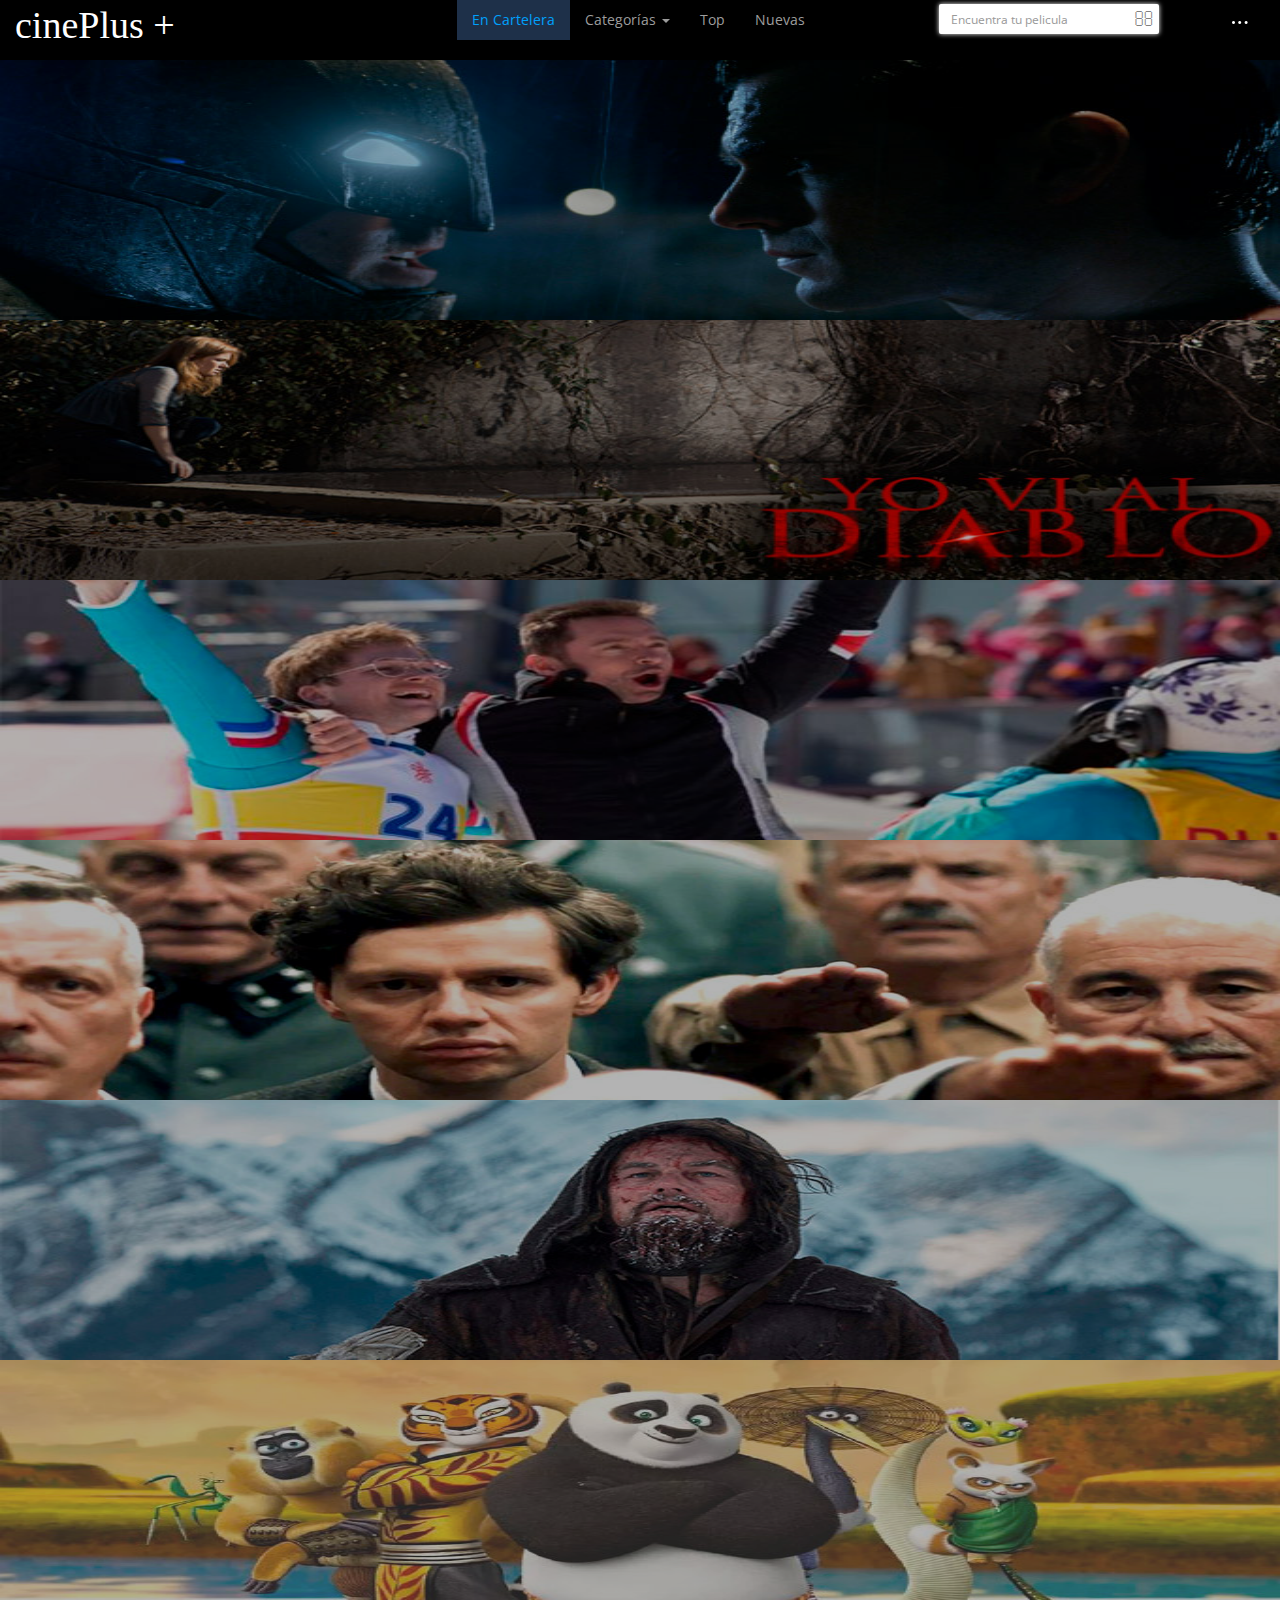
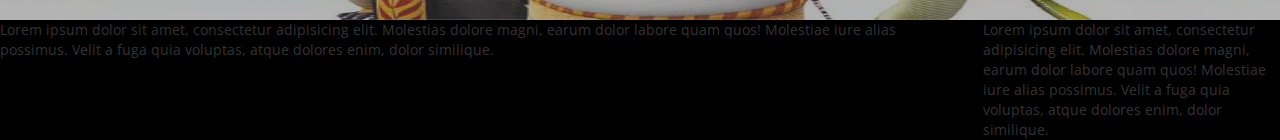
==== index.html @ da15a0f9 "Add Header and Slider" ====
<!DOCTYPE html>
<html lang="es">
<head>
  <meta charset="UTF-8">
  <meta name="viewport" content="width=device-width, initial-scale=1, user-scalable=0">
  <title>cinePlus +</title>
  <link rel="stylesheet" href="css/bootstrap.min.css">
  <link href='https://fonts.googleapis.com/css?family=Open+Sans:400,600,400italic,700,300' rel='stylesheet' type='text/css'>
  <link rel="stylesheet" href="css/font-awesome.min.css">
  <link rel="stylesheet" type="text/css" href="css/slick.css"/>
  <link rel="stylesheet" href="css/cineplus.css">


</head>
<body>
  <header>
    <nav class="navbar navbar-inverse">
      <div class="container-fluid">
        <div class="row">
          <div class="col-sm-4">
            <div class="navbar-header">
              <button type="button" class="navbar-toggle collapsed" data-toggle="collapse" data-target="#bs-example-navbar-collapse-1" aria-expanded="false">
                <span class="sr-only">Toggle navigation</span>
                <span class="icon-bar"></span>
                <span class="icon-bar"></span>
                <span class="icon-bar"></span>
              </button>
              <a class="navbar-brand brand" href="#">cinePlus +</a>
            </div>
          </div>
          <div class="col-sm-8">
            <div class="collapse navbar-collapse" id="bs-example-navbar-collapse-1">
              <ul class="nav navbar-nav">
                <li class="active"><a href="#">En Cartelera <span class="sr-only">(current)</span></a></li>
                <li class="dropdown">
                  <a href="#" class="dropdown-toggle" data-toggle="dropdown" role="button" aria-haspopup="true" aria-expanded="false">Categorías <span class="caret"></span></a>
                  <ul class="dropdown-menu">
                    <li><a href="#">Action</a></li>
                    <li><a href="#">Another action</a></li>
                    <li><a href="#">Something else here</a></li>
                    <li role="separator" class="divider"></li>
                    <li><a href="#">Separated link</a></li>
                    <li role="separator" class="divider"></li>
                    <li><a href="#">One more separated link</a></li>
                  </ul>
                </li>
                <li><a href="#">Top</a></li>
                <li><a href="#">Nuevas</a></li>
              </ul>
              <ul class="nav navbar-nav navbar-right">
                <li>
                  <form class="navbar-form navbar-left" role="search">
                    <div class="form-group">
                      <input type="text" class="form-control" placeholder="Encuentra tu pelicula">
                      <button type="submit" class="btn btn-default fa fa-search"></button>
                    </div>
                  </form>
                </li>
                <li class="dropdown">
                  <a href="#" class="dropdown-toggle" data-toggle="dropdown" role="button" aria-haspopup="true" aria-expanded="false"><i class="fa fa-bell-o white"></i></span></a>
                  <ul class="dropdown-menu">
                    <li><a href="#"><i class="fa fa-info-circle"></i> Notificación 1</a></li>
                    <li role="separator" class="divider"></li>
                    <li><a href="#"><i class="fa fa-info-circle"></i> Notificación 2</a></li>
                    <li role="separator" class="divider"></li>
                    <li><a href="#"><i class="fa fa-info-circle"></i> Notificación 3</a></li>
                    <li role="separator" class="divider"></li>
                    <li><a href="#"><i class="fa fa-info-circle"></i> Notificación 4</a></li>
                    <li role="separator" class="divider"></li>
                    <li><a href="#"><i class="fa fa-info-circle"></i> Notificación 5</a></li>
                  </ul>
                </li>
                <li class="dropdown">
                  <a href="#" class="dropdown-toggle" data-toggle="dropdown" role="button" aria-haspopup="true" aria-expanded="false"><i class="more"></i></span></a>
                  <ul class="dropdown-menu">
                    <li><a href="#">Acceder</a></li>
                    <li><a href="#">Crear cuenta</a></li>
                    <li role="separator" class="divider"></li>
                    <li><a href="#">Sobre nosotros</a></li>
                  </ul>
                </li>
              </ul>
            </div><!-- /.navbar-collapse -->
          </div>
        </div><!-- /.row -->
      </div><!-- /.container-fluid -->
    </nav>
  </header>
  <section class="slider">
    <div id="slider-main" class="slider-main">
      <div class="slider-item">
        <img src="images/content/slider/batman-vs-superman.jpg" alt="Batman vs Superman">
        <h2 class="slider-movie-title">Batman vs Superman el origen de la justicia</h2>
        <h3 class="slider-movie-subtitle">acción, ficción, superheroes</h3>
      </div>
      <div class="slider-item">
        <img src="images/content/slider/yo-vi-al-diablo.jpg" alt="Yo vi al diablo">
        <h2 class="slider-movie-title">Visions</h2>
        <h3 class="slider-movie-subtitle">Horror</h3>
      </div>
      <div class="slider-item">
        <img src="images/content/slider/volando-alto.jpg" alt="Volando alto">
        <h2 class="slider-movie-title">Volando alto</h2>
        <h3 class="slider-movie-subtitle">comedia-romántica</h3>
      </div>
      <div class="slider-item">
        <img src="images/content/slider/13-minutos.jpg" alt="13 minutos">
        <h2 class="slider-movie-title">13 Minutos</h2>
        <h3 class="slider-movie-subtitle">Drama</h3>
      </div>
      <div class="slider-item">
        <img src="images/content/slider/el-renacido.jpg" alt="El renacido">
        <h2 class="slider-movie-title">El Renacido</h2>
        <h3 class="slider-movie-subtitle">Historical drama</h3>
      </div>
      <div class="slider-item">
        <img src="images/content/slider/kung-fu-panda.jpg" alt="Kung Fu Panda">
        <h2 class="slider-movie-title">Kung Fu Panda</h2>
        <h3 class="slider-movie-subtitle">animación, aventura, comedia, infantil</h3>
      </div>
    </div>
  </section>
  <section class="main">
    <div class="row">
      <div class="col-sm-9">Lorem ipsum dolor sit amet, consectetur adipisicing elit. Molestias dolore magni, earum dolor labore quam quos! Molestiae iure alias possimus. Velit a fuga quia voluptas, atque dolores enim, dolor similique.</div>
      <div class="col-sm-3">Lorem ipsum dolor sit amet, consectetur adipisicing elit. Molestias dolore magni, earum dolor labore quam quos! Molestiae iure alias possimus. Velit a fuga quia voluptas, atque dolores enim, dolor similique.</div>
    </div>
  </section>
  <script src="js/jquery-1.12.2.min.js"></script>
  <script src="js/slick.min.js"></script>
  <script src="js/cineplus.js"></script>
  <script src="https://maxcdn.bootstrapcdn.com/bootstrap/3.3.6/js/bootstrap.min.js"></script>
</body>
</html>
---- css/cineplus.css ----
*{box-sizing: border-box; outline: none;}

/* *FONTS */
  /* guld_script */
  @font-face{
    font-family: 'guld_script';
    src: url('../fonts/guldscript/guldscript-webfont.eot');
    src: url('../fonts/guldscript/guldscript-webfont.eot?#iefix') format('embedded-opentype'),
         url('../fonts/guldscript/guldscript-webfont.woff2') format('woff2'),
         url('../fonts/guldscript/guldscript-webfont.woff') format('woff'),
         url('../fonts/guldscript/guldscript-webfont.ttf') format('truetype'),
         url('../fonts/guldscript/guldscript-webfont.svg#guld_script_personal_use_onRg') format('svg');
    font-weight: normal;
    font-style: normal;
  }
  /*  open_sans - 400, 600, 400italic, 700, 300
      font-family: 'Open Sans', sans-serif;
  */

body{
  font-family: 'Open Sans', sans-serif;
  font-weight: 400;
  background: #000000 url('../images/design/bg/background.png') no-repeat center top;
}

header{background: rgba(0, 0, 0, 0.25)}

/* *Edit bootstrap */
.navbar{border-radius: 0; border: 0;}
.navbar-inverse{background: transparent;}
.navbar .navbar-nav .active a{
  background-color: #1E3049;
  color: #00A0FC;
}

.navbar .navbar-brand.brand{
  color: white;
  font-family: 'guld_script';
  font-size: 38px;
  font-weight: normal;
}

.navbar-form .form-control{
  border-radius: 0;
  border: none;
  box-shadow: 0 0 5px 0 #fff;
  color: rgba(0,0,0,0.5);
}

.navbar-form .form-group{
  position: relative;
}

.navbar-form button[type="submit"]{
  background: transparent;
  border-radius: 0;
  border: none;
  color: rgba(0,0,0,0.5);
  font-size: 20px;
  padding: 5px;
  position: absolute;
  right: 0;
  top: 0;
}

.navbar .navbar-nav .navbar-form{
  padding-top: 4px;
}
.navbar .navbar-nav .navbar-form .form-control{
  border-radius: 2px;
}

@media screen and (min-width: 720px) {
  .navbar .navbar-nav .navbar-form .form-control{
    width: 220px;
  }
}

.slider-main img{max-height: 260px; width: 100%;}

.slider-main .slick-prev, .slick-next{
  background: url(../images/design/icons/arrows.png) no-repeat 0 0;
  border: none;
  color: transparent;
  display: block;
  height: 23px;
  position: absolute;
  right: 0;
  width: 25px;
  z-index: 100;
}
.slick-slide{margin-right: 5px;}

.slick-track{margin-bottom: 10px;}

.slider-main .slick-prev{top: 25%;}

.slider-main .slick-next{background-position: 0 -28px; top: calc(25% + 30px);}

.slider-main .slick-dots{
  padding: 0;
  text-align: center;
  margin: 0 auto;
}

.slider-main .slick-dots li{display: inline-block;}

.slider-main .slick-dots li button{
  background: url(../images/design/icons/slider-dots.png) no-repeat 0 0;
  border: none;
  color: transparent;
  overflow: hidden;
  height: 15px;
  width: 14px;
}

.slider-main .slick-dots li.slick-active button{
  background-position: -14px 0;
}

.slider-item{
  color: #fff;
  font-size: 24px;
  font-weight: normal;
  position: relative;
}

.slider-item h2,h3{
  bottom: 0;
  font-size: 24px;
  left: 5%;
  position: absolute;
  width: 90%;
}
.slider-item h2{bottom: 30px;}
.slider-item h3{font-family: 'guld_script'; font-weight: normal;}

.slider-item:not(.slick-center){
  opacity: 0.70;
  color: transparent;
}

.slider-item.slick-active{opacity: 1;}

.more{
  background: url(../images/design/icons/more-dots.png) no-repeat center center;
  display: inline-block;
  height: 5px;
  width: 20px;
}

.white{color: #fff;}
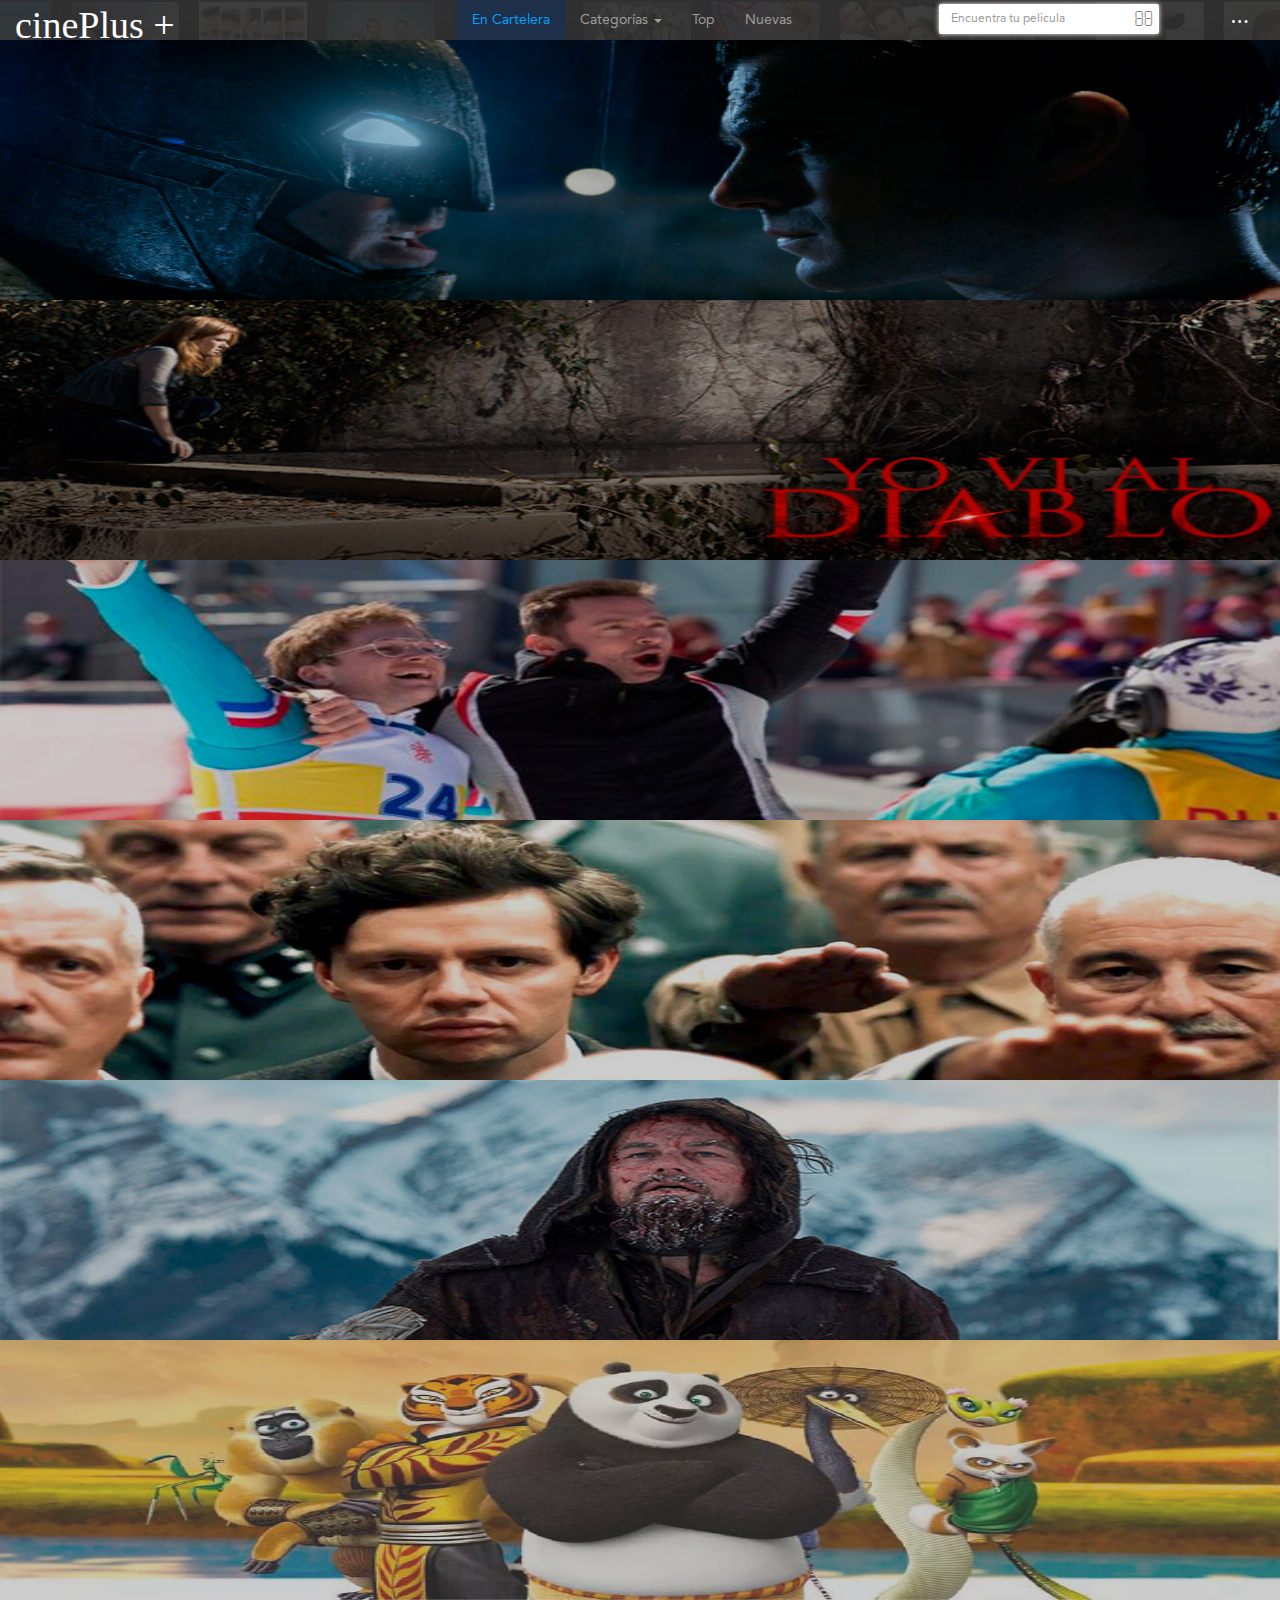
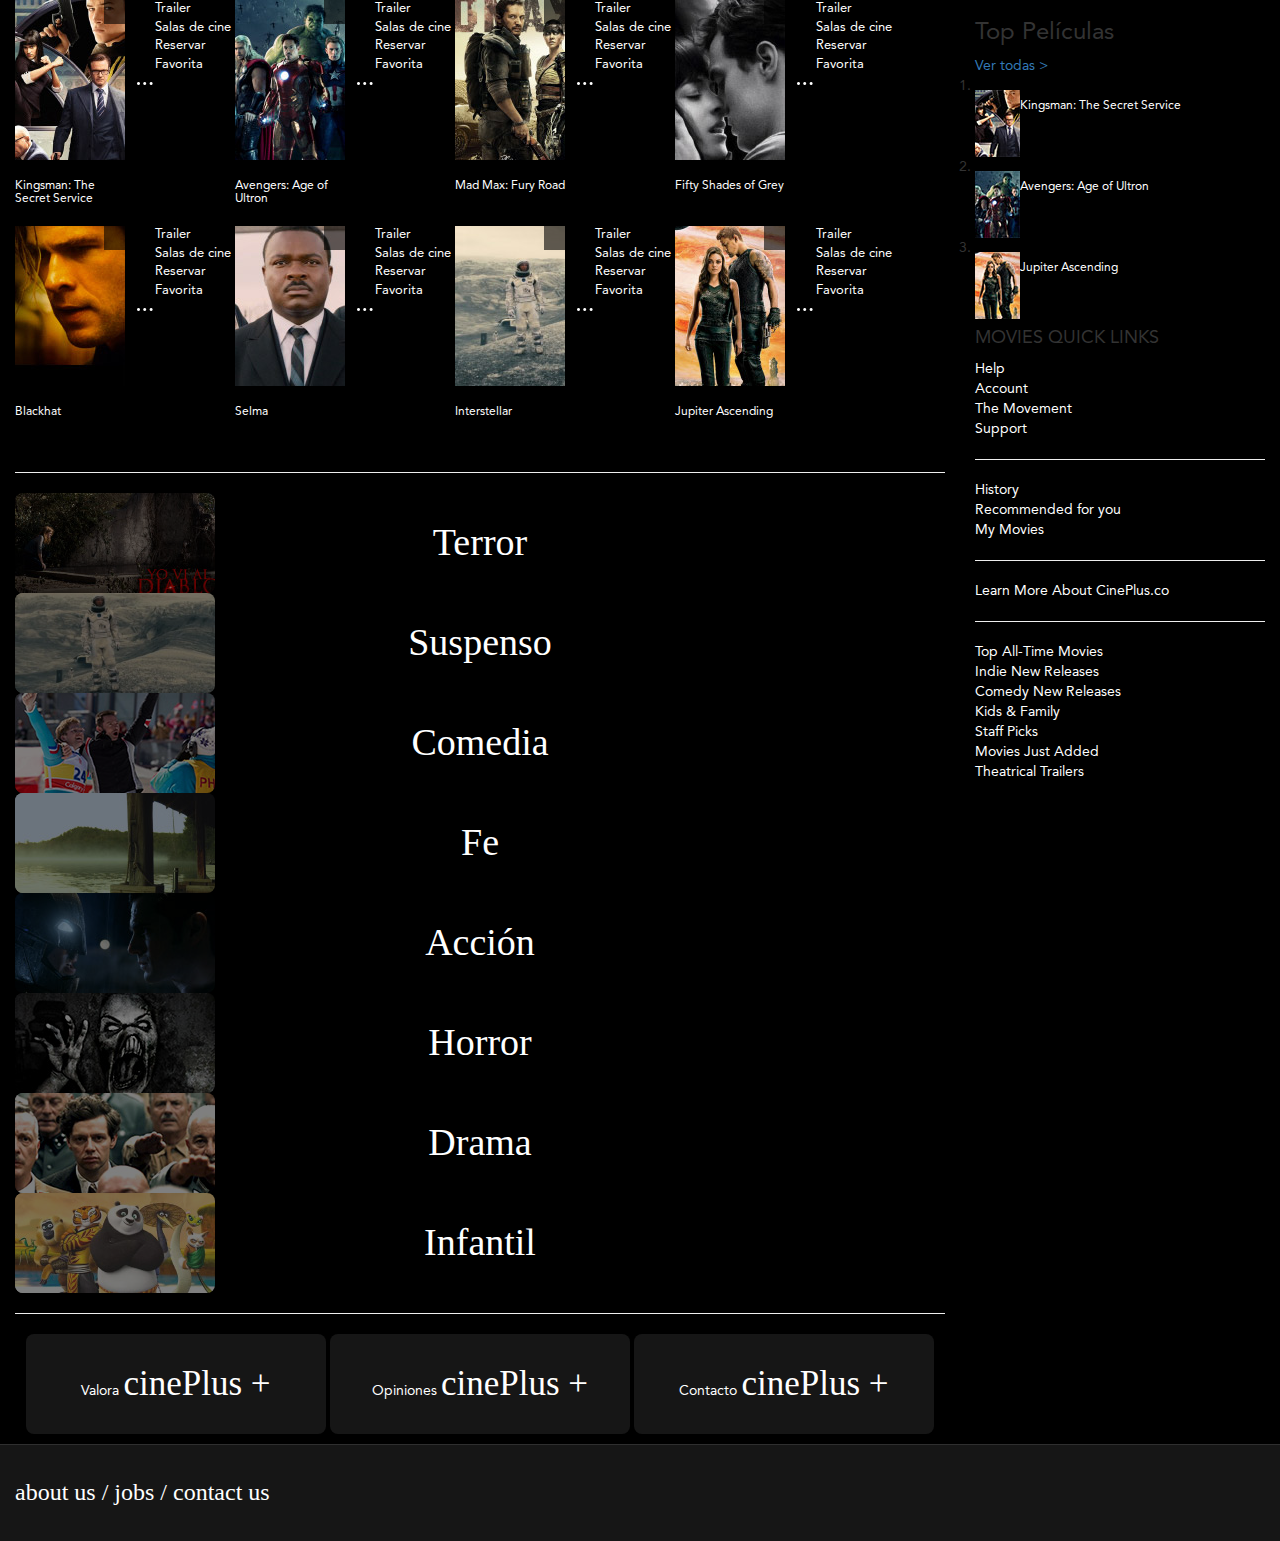
==== commit 188f7a15: "Update Slider, Add section movies, categories, footer, sidebar" ====
--- a/index.html
+++ b/index.html
@@ -5,7 +5,6 @@
   <meta name="viewport" content="width=device-width, initial-scale=1, user-scalable=0">
   <title>cinePlus +</title>
   <link rel="stylesheet" href="css/bootstrap.min.css">
-  <link href='https://fonts.googleapis.com/css?family=Open+Sans:400,600,400italic,700,300' rel='stylesheet' type='text/css'>
   <link rel="stylesheet" href="css/font-awesome.min.css">
   <link rel="stylesheet" type="text/css" href="css/slick.css"/>
   <link rel="stylesheet" href="css/cineplus.css">
@@ -73,8 +72,8 @@
                 <li class="dropdown">
                   <a href="#" class="dropdown-toggle" data-toggle="dropdown" role="button" aria-haspopup="true" aria-expanded="false"><i class="more"></i></span></a>
                   <ul class="dropdown-menu">
-                    <li><a href="#">Acceder</a></li>
-                    <li><a href="#">Crear cuenta</a></li>
+                    <li><a data-toggle="modal" data-target="#myModal" href="#">Acceder</a></li>
+                    <li><a href="create-account.html">Crear cuenta</a></li>
                     <li role="separator" class="divider"></li>
                     <li><a href="#">Sobre nosotros</a></li>
                   </ul>
@@ -91,44 +90,489 @@
       <div class="slider-item">
         <img src="images/content/slider/batman-vs-superman.jpg" alt="Batman vs Superman">
         <h2 class="slider-movie-title">Batman vs Superman el origen de la justicia</h2>
-        <h3 class="slider-movie-subtitle">acción, ficción, superheroes</h3>
+        <h4 class="slider-movie-subtitle">acción, ficción, superheroes</h4>
       </div>
       <div class="slider-item">
         <img src="images/content/slider/yo-vi-al-diablo.jpg" alt="Yo vi al diablo">
         <h2 class="slider-movie-title">Visions</h2>
-        <h3 class="slider-movie-subtitle">Horror</h3>
+        <h4 class="slider-movie-subtitle">Horror</h4>
       </div>
       <div class="slider-item">
         <img src="images/content/slider/volando-alto.jpg" alt="Volando alto">
         <h2 class="slider-movie-title">Volando alto</h2>
-        <h3 class="slider-movie-subtitle">comedia-romántica</h3>
+        <h4 class="slider-movie-subtitle">comedia-romántica</h4>
       </div>
       <div class="slider-item">
         <img src="images/content/slider/13-minutos.jpg" alt="13 minutos">
         <h2 class="slider-movie-title">13 Minutos</h2>
-        <h3 class="slider-movie-subtitle">Drama</h3>
+        <h4 class="slider-movie-subtitle">Drama</h4>
       </div>
       <div class="slider-item">
         <img src="images/content/slider/el-renacido.jpg" alt="El renacido">
         <h2 class="slider-movie-title">El Renacido</h2>
-        <h3 class="slider-movie-subtitle">Historical drama</h3>
+        <h4 class="slider-movie-subtitle">Historical drama</h4>
       </div>
       <div class="slider-item">
         <img src="images/content/slider/kung-fu-panda.jpg" alt="Kung Fu Panda">
         <h2 class="slider-movie-title">Kung Fu Panda</h2>
-        <h3 class="slider-movie-subtitle">animación, aventura, comedia, infantil</h3>
+        <h4 class="slider-movie-subtitle">animación, aventura, comedia, infantil</h4>
       </div>
     </div>
   </section>
   <section class="main">
-    <div class="row">
-      <div class="col-sm-9">Lorem ipsum dolor sit amet, consectetur adipisicing elit. Molestias dolore magni, earum dolor labore quam quos! Molestiae iure alias possimus. Velit a fuga quia voluptas, atque dolores enim, dolor similique.</div>
-      <div class="col-sm-3">Lorem ipsum dolor sit amet, consectetur adipisicing elit. Molestias dolore magni, earum dolor labore quam quos! Molestiae iure alias possimus. Velit a fuga quia voluptas, atque dolores enim, dolor similique.</div>
+    <div class="container-fluid">
+      <div class="row">
+        <div class="col-sm-9">
+          <article class="movie">
+            <div class="movie__image">
+              <figure>
+                <a href="javascript:;">
+                  <img src="images/content/movies/thumb/kingsman.jpg" alt="Kingsman: The Secret Service" title="Click to see details of Kingsman: The Secret Service">
+                </a>
+                <i class="fa fa-eye i-seen-this" title="I seen this"></i>
+              </figure>
+              <h3 class="movie__title">
+                <a href="javascript:;">
+                  Kingsman: The Secret Service
+                </a>
+              </h3>
+            </div>
+            <div class="movie__options">
+              <ul>
+                <li><a href="javascript:;"><i class="fa fa-desktop"></i>Trailer</a></li>
+                <li><a href="javascript:;"><i class="fa fa-film"></i>Salas de cine</a></li>
+                <li><a href="javascript:;"><i class="fa fa-calendar"></i>Reservar</a></li>
+                <li><a href="javascript:;"><i class="fa fa-star-o"></i>Favorita</a></li>
+                  <li class="dropdown">
+                    <a href="#" class="dropdown-toggle" data-toggle="dropdown" role="button" aria-haspopup="true" aria-expanded="false"><span class="more"></span></a>
+                    <ul class="dropdown-menu">
+                      <li><a href="#">Ya la he visto</a></li>
+                      <li><a href="#">No me interesa</a></li>
+                      <li><a href="#">Ir a Wikipedia</a></li>
+                    </ul>
+                  </li>
+              </ul>
+            </div>
+          </article>
+          <article class="movie">
+            <div class="movie__image">
+              <figure>
+                <a href="javascript:;">
+                  <img src="images/content/movies/thumb/avengers.jpg" alt="Avengers: Age of Ultron" title="Click to see details of Avengers: Age of Ultron">
+                </a>
+                <i class="fa fa-eye i-seen-this" title="I seen this"></i>
+              </figure>
+              <h3 class="movie__title">
+                <a href="javascript:;">
+                  Avengers: Age of Ultron
+                </a>
+              </h3>
+            </div>
+            <div class="movie__options">
+              <ul>
+                <li><a href="javascript:;"><i class="fa fa-desktop"></i>Trailer</a></li>
+                <li><a href="javascript:;"><i class="fa fa-film"></i>Salas de cine</a></li>
+                <li><a href="javascript:;"><i class="fa fa-calendar"></i>Reservar</a></li>
+                <li><a href="javascript:;"><i class="fa fa-star-o"></i>Favorita</a></li>
+                  <li class="dropdown">
+                    <a href="#" class="dropdown-toggle" data-toggle="dropdown" role="button" aria-haspopup="true" aria-expanded="false"><span class="more"></span></a>
+                    <ul class="dropdown-menu">
+                      <li><a href="#">Ya la he visto</a></li>
+                      <li><a href="#">No me interesa</a></li>
+                      <li><a href="#">Ir a Wikipedia</a></li>
+                    </ul>
+                  </li>
+              </ul>
+            </div>
+          </article>
+          <article class="movie">
+            <div class="movie__image">
+              <figure>
+                <a href="javascript:;">
+                  <img src="images/content/movies/thumb/mad-max.jpg" alt="Mad Max: Fury Road" title="Click to see details of Mad Max: Fury Road">
+                </a>
+                <i class="fa fa-eye i-seen-this" title="I seen this"></i>
+              </figure>
+              <h3 class="movie__title">
+                <a href="javascript:;">
+                  Mad Max: Fury Road
+                </a>
+              </h3>
+            </div>
+            <div class="movie__options">
+              <ul>
+                <li><a href="javascript:;"><i class="fa fa-desktop"></i>Trailer</a></li>
+                <li><a href="javascript:;"><i class="fa fa-film"></i>Salas de cine</a></li>
+                <li><a href="javascript:;"><i class="fa fa-calendar"></i>Reservar</a></li>
+                <li><a href="javascript:;"><i class="fa fa-star-o"></i>Favorita</a></li>
+                  <li class="dropdown">
+                    <a href="#" class="dropdown-toggle" data-toggle="dropdown" role="button" aria-haspopup="true" aria-expanded="false"><span class="more"></span></a>
+                    <ul class="dropdown-menu">
+                      <li><a href="#">Ya la he visto</a></li>
+                      <li><a href="#">No me interesa</a></li>
+                      <li><a href="#">Ir a Wikipedia</a></li>
+                    </ul>
+                  </li>
+              </ul>
+            </div>
+          </article>
+          <article class="movie">
+            <div class="movie__image">
+              <figure>
+                <a href="javascript:;">
+                  <img src="images/content/movies/thumb/fifty-shades-of-grey.jpg" alt="Fifty Shades of Grey" title="Click to see details of Fifty Shades of Grey">
+                </a>
+                <i class="fa fa-eye i-seen-this" title="I seen this"></i>
+              </figure>
+              <h3 class="movie__title">
+                <a href="javascript:;">
+                  Fifty Shades of Grey
+                </a>
+              </h3>
+            </div>
+            <div class="movie__options">
+              <ul>
+                <li><a href="javascript:;"><i class="fa fa-desktop"></i>Trailer</a></li>
+                <li><a href="javascript:;"><i class="fa fa-film"></i>Salas de cine</a></li>
+                <li><a href="javascript:;"><i class="fa fa-calendar"></i>Reservar</a></li>
+                <li><a href="javascript:;"><i class="fa fa-star-o"></i>Favorita</a></li>
+                  <li class="dropdown">
+                    <a href="#" class="dropdown-toggle" data-toggle="dropdown" role="button" aria-haspopup="true" aria-expanded="false"><span class="more"></span></a>
+                    <ul class="dropdown-menu">
+                      <li><a href="#">Ya la he visto</a></li>
+                      <li><a href="#">No me interesa</a></li>
+                      <li><a href="#">Ir a Wikipedia</a></li>
+                    </ul>
+                  </li>
+              </ul>
+            </div>
+          </article>
+          <article class="movie">
+            <div class="movie__image">
+              <figure>
+                <a href="javascript:;">
+                  <img src="images/content/movies/thumb/blackhat.jpg" alt="Blackhat" title="Click to see details of Blackhat">
+                </a>
+                <i class="fa fa-eye i-seen-this" title="I seen this"></i>
+              </figure>
+              <h3 class="movie__title">
+                <a href="javascript:;">
+                  Blackhat
+                </a>
+              </h3>
+            </div>
+            <div class="movie__options">
+              <ul>
+                <li><a href="javascript:;"><i class="fa fa-desktop"></i>Trailer</a></li>
+                <li><a href="javascript:;"><i class="fa fa-film"></i>Salas de cine</a></li>
+                <li><a href="javascript:;"><i class="fa fa-calendar"></i>Reservar</a></li>
+                <li><a href="javascript:;"><i class="fa fa-star-o"></i>Favorita</a></li>
+                  <li class="dropdown">
+                    <a href="#" class="dropdown-toggle" data-toggle="dropdown" role="button" aria-haspopup="true" aria-expanded="false"><span class="more"></span></a>
+                    <ul class="dropdown-menu">
+                      <li><a href="#">Ya la he visto</a></li>
+                      <li><a href="#">No me interesa</a></li>
+                      <li><a href="#">Ir a Wikipedia</a></li>
+                    </ul>
+                  </li>
+              </ul>
+            </div>
+          </article>
+          <article class="movie">
+            <div class="movie__image">
+              <figure>
+                <a href="javascript:;">
+                  <img src="images/content/movies/thumb/selma.jpg" alt="Selma" title="Click to see details of Selma">
+                </a>
+                <i class="fa fa-eye i-seen-this" title="I seen this"></i>
+              </figure>
+              <h3 class="movie__title">
+                <a href="javascript:;">
+                  Selma
+                </a>
+              </h3>
+            </div>
+            <div class="movie__options">
+              <ul>
+                <li><a href="javascript:;"><i class="fa fa-desktop"></i>Trailer</a></li>
+                <li><a href="javascript:;"><i class="fa fa-film"></i>Salas de cine</a></li>
+                <li><a href="javascript:;"><i class="fa fa-calendar"></i>Reservar</a></li>
+                <li><a href="javascript:;"><i class="fa fa-star-o"></i>Favorita</a></li>
+                  <li class="dropdown">
+                    <a href="#" class="dropdown-toggle" data-toggle="dropdown" role="button" aria-haspopup="true" aria-expanded="false"><span class="more"></span></a>
+                    <ul class="dropdown-menu">
+                      <li><a href="#">Ya la he visto</a></li>
+                      <li><a href="#">No me interesa</a></li>
+                      <li><a href="#">Ir a Wikipedia</a></li>
+                    </ul>
+                  </li>
+              </ul>
+            </div>
+          </article>
+          <article class="movie">
+            <div class="movie__image">
+              <figure>
+                <a href="javascript:;">
+                  <img src="images/content/movies/thumb/interstellar.jpg" alt="Interstellar" title="Click to see details of Interstellar">
+                </a>
+                <i class="fa fa-eye i-seen-this" title="I seen this"></i>
+              </figure>
+              <h3 class="movie__title">
+                <a href="javascript:;">
+                  Interstellar
+                </a>
+              </h3>
+            </div>
+            <div class="movie__options">
+              <ul>
+                <li><a href="javascript:;"><i class="fa fa-desktop"></i>Trailer</a></li>
+                <li><a href="javascript:;"><i class="fa fa-film"></i>Salas de cine</a></li>
+                <li><a href="javascript:;"><i class="fa fa-calendar"></i>Reservar</a></li>
+                <li><a href="javascript:;"><i class="fa fa-star-o"></i>Favorita</a></li>
+                  <li class="dropdown">
+                    <a href="#" class="dropdown-toggle" data-toggle="dropdown" role="button" aria-haspopup="true" aria-expanded="false"><span class="more"></span></a>
+                    <ul class="dropdown-menu">
+                      <li><a href="#">Ya la he visto</a></li>
+                      <li><a href="#">No me interesa</a></li>
+                      <li><a href="#">Ir a Wikipedia</a></li>
+                    </ul>
+                  </li>
+              </ul>
+            </div>
+          </article>
+          <article class="movie">
+            <div class="movie__image">
+              <figure>
+                <a href="javascript:;">
+                  <img src="images/content/movies/thumb/jupiter-ascending.jpg" alt="Jupiter Ascending" title="Click to see details of Jupiter Ascending">
+                </a>
+                <i class="fa fa-eye i-seen-this" title="I seen this"></i>
+              </figure>
+              <h3 class="movie__title">
+                <a href="javascript:;">
+                  Jupiter Ascending
+                </a>
+              </h3>
+            </div>
+            <div class="movie__options">
+              <ul>
+                <li><a href="javascript:;"><i class="fa fa-desktop"></i>Trailer</a></li>
+                <li><a href="javascript:;"><i class="fa fa-film"></i>Salas de cine</a></li>
+                <li><a href="javascript:;"><i class="fa fa-calendar"></i>Reservar</a></li>
+                <li><a href="javascript:;"><i class="fa fa-star-o"></i>Favorita</a></li>
+                  <li class="dropdown">
+                    <a href="#" class="dropdown-toggle" data-toggle="dropdown" role="button" aria-haspopup="true" aria-expanded="false"><span class="more"></span></a>
+                    <ul class="dropdown-menu">
+                      <li><a href="#">Ya la he visto</a></li>
+                      <li><a href="#">No me interesa</a></li>
+                      <li><a href="#">Ir a Wikipedia</a></li>
+                    </ul>
+                  </li>
+              </ul>
+            </div>
+          </article>
+          <hr>
+          <section class="slider-categories">
+            <div class="slider-categories-item">
+              <a href="javascript:;">            
+                <img class="slider-categories-image" src="images/content/movies/categories/terror.jpg" alt="">
+                <h2 class="slider-categories-name">Terror</h2>
+              </a>
+            </div>
+            <div class="slider-categories-item">
+              <a href="javascript:;">            
+                <img class="slider-categories-image" src="images/content/movies/categories/suspenso.jpg" alt="">
+                <h2 class="slider-categories-name">Suspenso</h2>
+              </a>
+            </div>
+            <div class="slider-categories-item">
+              <a href="javascript:;">            
+                <img class="slider-categories-image" src="images/content/movies/categories/comedia.jpg" alt="">
+                <h2 class="slider-categories-name">Comedia</h2>
+              </a>
+            </div>
+            <div class="slider-categories-item">
+              <a href="javascript:;">            
+                <img class="slider-categories-image" src="images/content/movies/categories/fe.jpg" alt="">
+                <h2 class="slider-categories-name">Fe</h2>
+              </a>
+            </div>
+            <div class="slider-categories-item">
+              <a href="javascript:;">            
+                <img class="slider-categories-image" src="images/content/movies/categories/accion.jpg" alt="">
+                <h2 class="slider-categories-name">Acción</h2>
+              </a>
+            </div>
+            <div class="slider-categories-item">
+              <a href="javascript:;">            
+                <img class="slider-categories-image" src="images/content/movies/categories/horror.jpg" alt="">
+                <h2 class="slider-categories-name">Horror</h2>
+              </a>
+            </div>
+            <div class="slider-categories-item">
+              <a href="javascript:;">            
+                <img class="slider-categories-image" src="images/content/movies/categories/drama.jpg" alt="">
+                <h2 class="slider-categories-name">Drama</h2>
+              </a>
+            </div>
+            <div class="slider-categories-item">
+              <a href="javascript:;">            
+                <img class="slider-categories-image" src="images/content/movies/categories/infantil.jpg" alt="">
+                <h2 class="slider-categories-name">Infantil</h2>
+              </a>
+            </div>
+          </section>
+          <hr>
+          
+          <div class="text-center">
+            <a class="btn-option" href="jasvascript:;">
+              Valora 
+              <span> cinePlus +</span>
+            </a>
+            <a class="btn-option" href="jasvascript:;">
+              Opiniones 
+              <span> cinePlus +</span>
+            </a>
+            <a class="btn-option" href="jasvascript:;">
+              Contacto 
+              <span> cinePlus +</span>
+            </a>
+          </div>
+
+        </div>
+        <div class="col-sm-3">
+          <div class="sidebar">
+            <h3>Top Películas</h3>
+            <a href="" class="see-all">Ver todas ></a>
+            <ol class="movies-top">
+              <li class="movies-top__item">
+                <a href="javascript">              
+                  <figure class="movies-top__image"><img src="images/content/movies/top/kingsman.jpg" alt=""></figure>
+                  <div class="movies-top__details">
+                    <h4>Kingsman: The Secret Service</h4>
+                  </div>
+                  <span class="clearfix"></span>
+                </a>
+              </li>
+              <li class="movies-top__item">
+                <a href="javascript">              
+                  <figure class="movies-top__image"><img src="images/content/movies/top/avengers.jpg" alt=""></figure>
+                  <div class="movies-top__details">
+                    <h4>Avengers: Age of Ultron</h4>
+                  </div>
+                  <span class="clearfix"></span>
+                </a>
+              </li>
+              <li class="movies-top__item">
+                <a href="javascript">              
+                  <figure class="movies-top__image"><img src="images/content/movies/top/jupiter-ascending.jpg" alt=""></figure>
+                  <div class="movies-top__details">
+                    <h4>Jupiter Ascending</h4>
+                  </div>
+                  <span class="clearfix"></span>
+                </a>
+              </li>
+            </ol>
+          </div>
+          <aside>
+            <h4>MOVIES QUICK LINKS</h4>
+            <ul class="list-links">
+              <li><a href="javascript:;">Help</a></li>
+              <li><a href="javascript:;">Account</a></li>
+              <li><a href="javascript:;">The Movement</a></li>
+              <li><a href="javascript:;">Support</a></li>
+            </ul>
+            <hr>
+            <ul class="list-links">
+              <li><a href="javascript:;">History</a></li>
+              <li><a href="javascript:;">Recommended for you</a></li>
+              <li><a href="javascript:;">My Movies</a></li>
+            </ul>
+            <hr>
+            <ul class="list-links">
+              <li><a href="javascript:;">Learn More About CinePlus.co</a></li>
+            </ul>
+            <hr>
+            <ul class="list-links">
+              <li><a href="javascript:;">Top All-Time Movies</a></li>
+              <li><a href="javascript:;">Indie New Releases</a></li>
+              <li><a href="javascript:;">Comedy New Releases</a></li>
+              <li><a href="javascript:;">Kids & Family</a></li>
+              <li><a href="javascript:;">Staff Picks</a></li>
+              <li><a href="javascript:;">Movies Just Added</a></li>
+              <li><a href="javascript:;">Theatrical Trailers</a></li>
+            </ul>
+          </aside>
+        </div>
+      </div><!-- /.row -->
     </div>
-  </section>
+  </section><!-- /.main -->
+  <footer>
+    <div class="container-fluid">
+      <nav>
+        <ul class="footer-menu navbar-left">
+          <li><a href="javascript:;">about us</a></li>
+          <li>/</li>
+          <li><a href="javascript:;">jobs</a></li>
+          <li>/</li>
+          <li><a href="javascript:;">contact us</a></li>
+        </ul>
+        <ul class="footer-social-icons navbar-right">
+          <li><a class="fa fa-youtube-square" href="javascript:;"></a></li>
+          <li><a class="fa fa-facebook-square" href="javascript:;"></a></li>
+          <li><a class="fa fa-twitter-square" href="javascript:;"></a></li>
+        </ul>
+      </nav>
+    </div>
+  </footer>
+
+  <!-- modals -->
+    <!-- Modal Login-->
+    <div class="modal fade" id="myModal" tabindex="-1" role="dialog" aria-labelledby="myModalLabel">
+      <div class="modal-dialog" role="document">
+        <div class="modal-content">
+          <div class="modal-header">
+            <button type="button" class="close" data-dismiss="modal" aria-label="Close"><span aria-hidden="true">&times;</span></button>
+            <h4 class="modal-title" id="myModalLabel">Acceder a mi cuenta</h4>
+          </div>
+          <div class="modal-body">
+            <form class="form-horizontal">
+              <div class="form-group">
+                <label for="inputEmail3" class="col-sm-2 control-label">Email</label>
+                <div class="col-sm-10">
+                  <input type="email" class="form-control" id="inputEmail3" placeholder="Email">
+                </div>
+              </div>
+              <div class="form-group">
+                <label for="inputPassword3" class="col-sm-2 control-label">Password</label>
+                <div class="col-sm-10">
+                  <input type="password" class="form-control" id="inputPassword3" placeholder="Password">
+                </div>
+              </div>
+              <div class="form-group">
+                <div class="col-sm-offset-2 col-sm-10">
+                  <div class="checkbox">
+                    <label>
+                      <input type="checkbox"> Remember me
+                    </label>
+                  </div>
+                </div>
+              </div>
+              <div class="form-group text-right">
+                <div class="col-sm-offset-2 col-sm-10">
+                  <button type="button" class="btn btn-default" data-dismiss="modal">Close</button>
+                  <button type="submit" class="btn btn-primary">Sign in</button>
+                </div>
+              </div>
+            </form>
+          </div>
+        </div>
+      </div>
+    </div>
+
   <script src="js/jquery-1.12.2.min.js"></script>
   <script src="js/slick.min.js"></script>
+  <script src="js/bootstrap.min.js"></script>
   <script src="js/cineplus.js"></script>
-  <script src="https://maxcdn.bootstrapcdn.com/bootstrap/3.3.6/js/bootstrap.min.js"></script>
 </body>
 </html>--- a/css/cineplus.css
+++ b/css/cineplus.css
@@ -13,20 +13,36 @@
     font-weight: normal;
     font-style: normal;
   }
-  /*  open_sans - 400, 600, 400italic, 700, 300
-      font-family: 'Open Sans', sans-serif;
+  /*  Avenir LTStd
   */
 
+  @font-face {
+    font-family: 'Avenir LT Std 35 Light';
+    font-style: normal;
+    font-weight: normal;
+    src: local('../fonts/avenir-lt-std/Avenir LT Std 35 Light'), url('../fonts/avenir-lt-std/AvenirLTStd-Light.woff') format('woff');
+  }
+
+  @font-face {
+    font-family: 'Avenir LT Std 55 Roman';
+    font-style: normal;
+    font-weight: normal;
+    src: local('../fonts/avenir-lt-std/Avenir LT Std 55 Roman'), url('../fonts/avenir-lt-std/AvenirLTStd-Roman.woff') format('woff');
+  }
+
+/*/ end-fonts */
+
 body{
-  font-family: 'Open Sans', sans-serif;
+  background: #000000 url('../images/design/bg/bgbody.jpg') no-repeat center top;
+  font-family: 'Avenir LT Std 55 Roman';
   font-weight: 400;
-  background: #000000 url('../images/design/bg/background.png') no-repeat center top;
+  overflow-x: hidden; 
 }
 
 header{background: rgba(0, 0, 0, 0.25)}
 
 /* *Edit bootstrap */
-.navbar{border-radius: 0; border: 0;}
+.navbar{border-radius: 0; border: 0; margin: 0;}
 .navbar-inverse{background: transparent;}
 .navbar .navbar-nav .active a{
   background-color: #1E3049;
@@ -76,31 +92,33 @@
   }
 }
 
+.slider-main{background: #000;}
 .slider-main img{max-height: 260px; width: 100%;}
 
-.slider-main .slick-prev, .slick-next{
+.slick-prev, .slick-next{
   background: url(../images/design/icons/arrows.png) no-repeat 0 0;
   border: none;
   color: transparent;
   display: block;
   height: 23px;
-  position: absolute;
-  right: 0;
+  left: 0;
+  position: absolute;
   width: 25px;
   z-index: 100;
 }
 .slick-slide{margin-right: 5px;}
 
-.slick-track{margin-bottom: 10px;}
-
-.slider-main .slick-prev{top: 25%;}
-
-.slider-main .slick-next{background-position: 0 -28px; top: calc(25% + 30px);}
+.slick-prev{top: 25%;}
+
+.slick-next{background-position: 0 -28px; top: calc(25% + 30px);}
 
 .slider-main .slick-dots{
-  padding: 0;
+  margin: 0 auto;
+  padding-bottom: 0;
+  padding-left: 0;
+  padding-right: 0;
+  padding-top: 10px;
   text-align: center;
-  margin: 0 auto;
 }
 
 .slider-main .slick-dots li{display: inline-block;}
@@ -125,18 +143,25 @@
   position: relative;
 }
 
-.slider-item h2,h3{
+.slider-item h2, .slider-item h4{
   bottom: 0;
   font-size: 24px;
   left: 5%;
   position: absolute;
   width: 90%;
 }
-.slider-item h2{bottom: 30px;}
-.slider-item h3{font-family: 'guld_script'; font-weight: normal;}
+.slider-item h2{
+  bottom: 30px;
+  font-family: 'Avenir LT Std 35 Light';
+  font-weight: normal;
+}
+.slider-item h4{
+  font-family: 'guld_script';
+  font-weight: normal;
+}
 
 .slider-item:not(.slick-center){
-  opacity: 0.70;
+  opacity: 0.80;
   color: transparent;
 }
 
@@ -151,13 +176,222 @@
 
 .white{color: #fff;}
 
-
-
-
-
-
-
-
-
-
-
+.movie{
+  display: inline-block;
+  min-height: 220px;
+}
+
+.movie__image{
+  float: left;
+  width: 110px;
+}
+
+.movie__image figure{
+  position: relative;
+}
+
+.movie__image figure a{
+  display: block;
+}
+
+.movie__image figure img{}
+
+.i-seen-this{
+  background: rgba(0,0,0,0.6);
+  color: #fff;
+  padding: 5px;
+  position: absolute;
+  right: 0;
+  top: 0;
+}
+
+.movie__title{
+  font-size: 12px;
+  font-weight: normal;
+  color: white;
+}
+
+.movie__title a{
+  color: white;
+}
+
+.movie__options{float: left;}
+
+.movie__options ul{
+  font-size: 13px;
+  list-style-type: none;
+  padding: 0 0 0 10px;
+}
+
+.movie__options ul li i{
+  margin-right: 10px;
+}
+
+.movie__options > ul > li > a{color: #fff;}
+
+.movie__options .more {}
+
+.slider-categories{}
+
+.slider-categories-item{
+  border-radius: 8px;
+  position: relative;
+}
+
+.slider-categories-item:before{
+  background: rgba(0,0,0,0.5);
+  border-radius: 8px;
+  content: " ";
+  display: block;
+  height: 100%;
+  position: absolute;
+  width: 100%;
+}
+
+.slider-categories-item a{display: block;}
+
+.slider-categories-item:hover{
+  box-shadow: 0 0 5px 0 #8B572A;
+}
+
+.slider-categories-image{
+  border-radius: 8px;
+  height: 100px;
+  width: 200px;
+}
+
+.slider-categories-name{
+  color: #fff;
+  font-family: 'guld_script';
+  font-size: 38px;
+  font-weight: normal;
+  left: 50%;
+  margin: 0;
+  padding: 0;
+  position: absolute;
+  top: 50%;
+  transform: translate(-50%, -50%);
+}
+
+.slider-categories .slick-track{
+  padding-top: 30px;
+}
+
+.slider-categories .slick-prev,
+.slider-categories .slick-next{top: 0px;}
+
+.slider-categories .slick-prev{left: 0;} 
+.slider-categories .slick-next{left: 30px;}
+
+.btn-option{
+  background: rgba(216,216,216,0.1);
+  border-radius: 8px;
+  color: #fff;
+  display: inline-block;
+  height: 100px;
+  line-height: 100px;
+  text-align: center;
+  width: 300px;
+}
+
+.btn-option span{
+  font-family: 'guld_script';
+  font-size: 35px;
+  font-weight: 100;
+}
+
+.btn-option:hover{
+  box-shadow: 0 0 0 1px #979797;
+  color: #fff;
+  text-decoration: none;
+}
+
+
+footer{
+  background: rgba(216,216,216,0.1);
+  border-top: 1px solid #2F2F2F;
+  margin-top: 10px;
+  padding-bottom: 30px;
+  padding-top: 30px;
+}
+.footer-menu {
+  font-family: 'guld_script';
+  font-size: 24px;
+  font-weight: normal;
+  list-style-type: none;
+  margin: 0;
+  padding: 0;
+}
+.footer-menu li{
+  color: #fff;
+  display: inline-block;
+}
+.footer-menu li a{
+  color: #fff;
+  display: block;
+}
+
+.footer-menu li a:hover{
+  opacity: 0.5;
+  text-decoration: none;
+}
+
+.footer-social-icons{
+  font-size: 25px;
+  list-style-type: none;
+  margin: 0;
+  padding: 0;
+}
+
+.footer-social-icons li{
+  color: #fff;
+  display: inline-block;
+}
+
+.footer-social-icons li a{
+  color: #fff;
+  display: block;
+}
+
+.footer-social-icons li a:hover{
+  opacity: 0.5;
+  text-decoration: none;
+}
+
+.movies-top{
+  margin: 0;
+  padding: 0;
+}
+.movies-top__item{}
+.movies-top__item a{display: block;}
+.movies-top__image{float: left;}
+.movies-top__image img{}
+.movies-top__details{float: left;}
+.movies-top__details h4{
+  color: white;
+  font-size: 12px;
+}
+
+
+.list-links{
+  list-style-type: none;
+  padding: 0;
+}
+.list-links li{}
+.list-links li a{
+  color: #fff;
+}
+
+/*
+  ******** Revisar tipografía y fuentes de nuevo
+  ******** Revisar tipografía y fuentes de nuevo
+  ******** Revisar tipografía y fuentes de nuevo
+  ******** Revisar tipografía y fuentes de nuevo
+  ******** Revisar tipografía y fuentes de nuevo
+*/
+
+
+
+
+
+  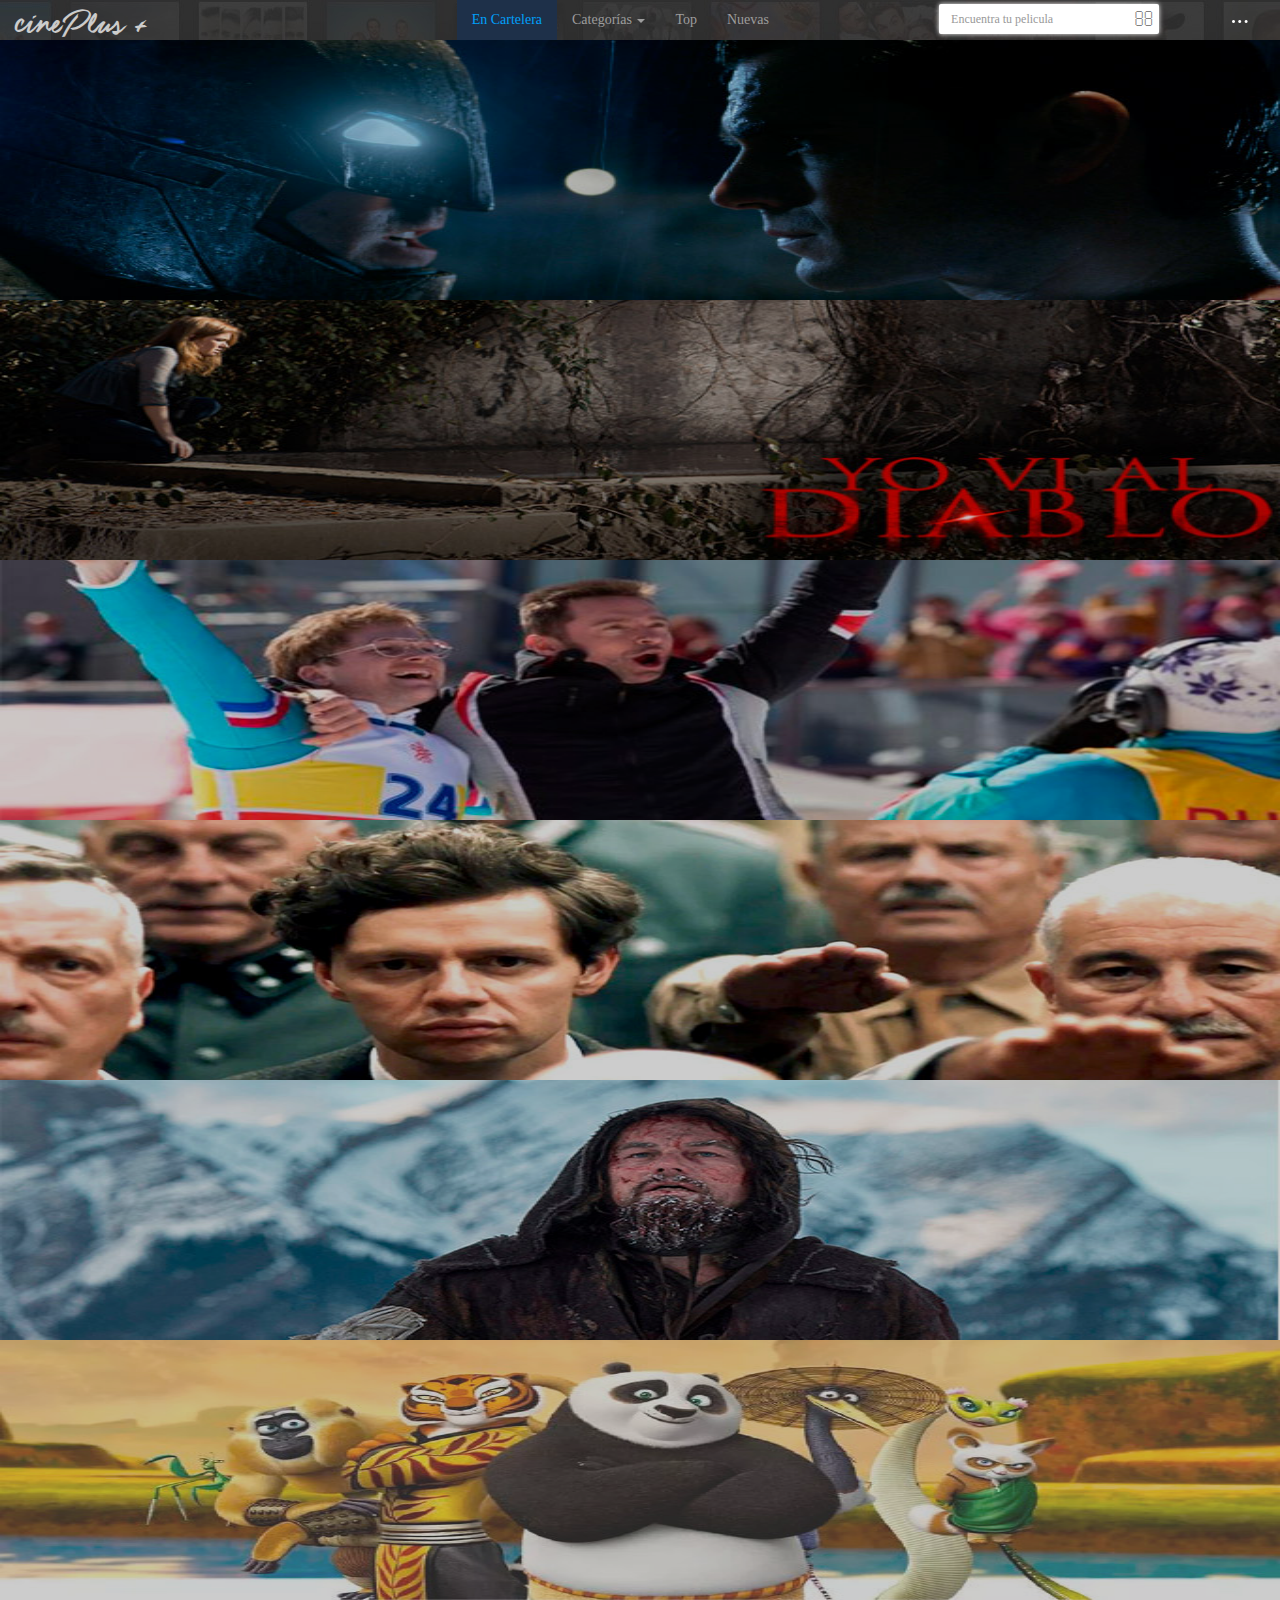
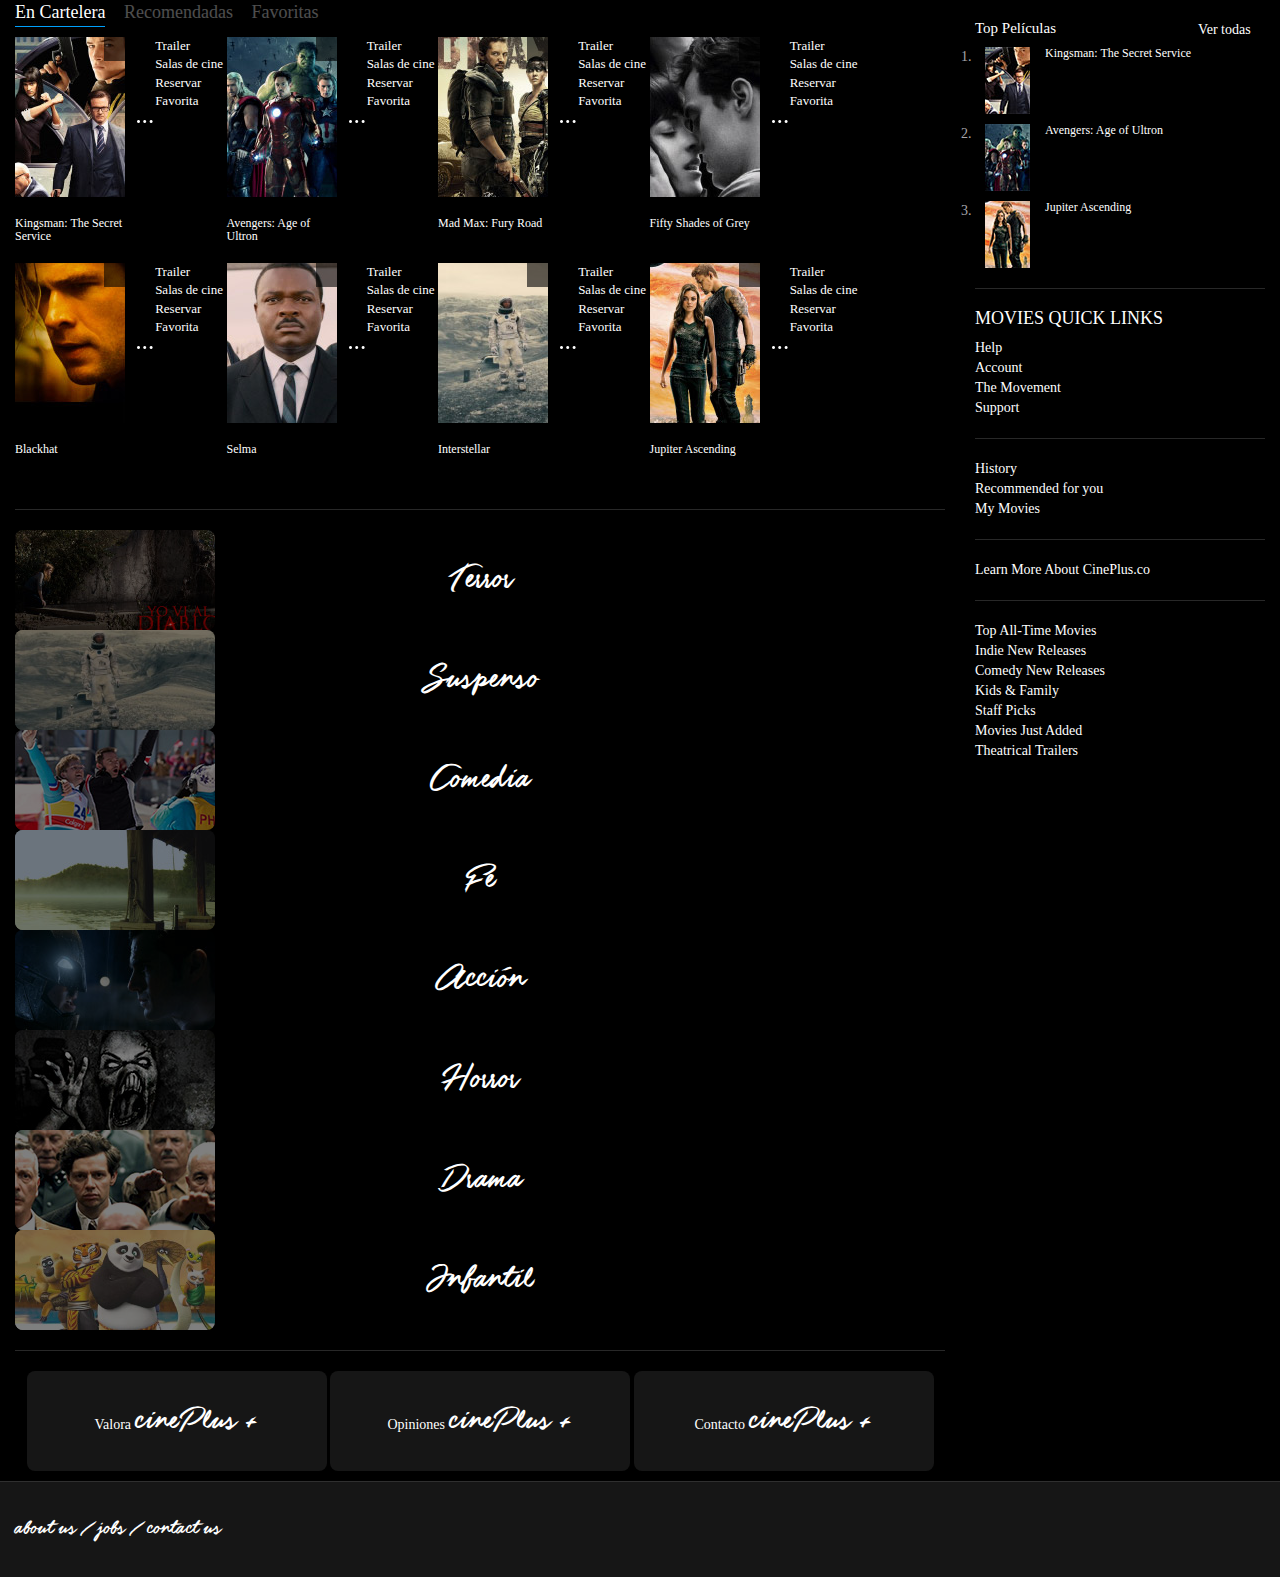
==== commit ed7fa653: "Update fonts, add Top Page, Add Modal Trailer" ====
--- a/index.html
+++ b/index.html
@@ -9,7 +9,8 @@
   <link rel="stylesheet" type="text/css" href="css/slick.css"/>
   <link rel="stylesheet" href="css/cineplus.css">
 
-
+  <link rel="apple-touch-icon" href="images/design/icons/apple-touch-icon.png">
+  <link rel="icon" href="images/design/icons/favicon.ico">
 </head>
 <body>
   <header>
@@ -43,7 +44,7 @@
                     <li><a href="#">One more separated link</a></li>
                   </ul>
                 </li>
-                <li><a href="#">Top</a></li>
+                <li><a href="top-movies.html">Top</a></li>
                 <li><a href="#">Nuevas</a></li>
               </ul>
               <ul class="nav navbar-nav navbar-right">
@@ -75,7 +76,7 @@
                     <li><a data-toggle="modal" data-target="#myModal" href="#">Acceder</a></li>
                     <li><a href="create-account.html">Crear cuenta</a></li>
                     <li role="separator" class="divider"></li>
-                    <li><a href="#">Sobre nosotros</a></li>
+                    <li><a href="about-us.html">Sobre nosotros</a></li>
                   </ul>
                 </li>
               </ul>
@@ -123,254 +124,769 @@
     <div class="container-fluid">
       <div class="row">
         <div class="col-sm-9">
-          <article class="movie">
-            <div class="movie__image">
-              <figure>
-                <a href="javascript:;">
-                  <img src="images/content/movies/thumb/kingsman.jpg" alt="Kingsman: The Secret Service" title="Click to see details of Kingsman: The Secret Service">
-                </a>
-                <i class="fa fa-eye i-seen-this" title="I seen this"></i>
-              </figure>
-              <h3 class="movie__title">
-                <a href="javascript:;">
-                  Kingsman: The Secret Service
-                </a>
-              </h3>
-            </div>
-            <div class="movie__options">
-              <ul>
-                <li><a href="javascript:;"><i class="fa fa-desktop"></i>Trailer</a></li>
-                <li><a href="javascript:;"><i class="fa fa-film"></i>Salas de cine</a></li>
-                <li><a href="javascript:;"><i class="fa fa-calendar"></i>Reservar</a></li>
-                <li><a href="javascript:;"><i class="fa fa-star-o"></i>Favorita</a></li>
-                  <li class="dropdown">
-                    <a href="#" class="dropdown-toggle" data-toggle="dropdown" role="button" aria-haspopup="true" aria-expanded="false"><span class="more"></span></a>
-                    <ul class="dropdown-menu">
-                      <li><a href="#">Ya la he visto</a></li>
-                      <li><a href="#">No me interesa</a></li>
-                      <li><a href="#">Ir a Wikipedia</a></li>
-                    </ul>
-                  </li>
-              </ul>
-            </div>
-          </article>
-          <article class="movie">
-            <div class="movie__image">
-              <figure>
-                <a href="javascript:;">
-                  <img src="images/content/movies/thumb/avengers.jpg" alt="Avengers: Age of Ultron" title="Click to see details of Avengers: Age of Ultron">
-                </a>
-                <i class="fa fa-eye i-seen-this" title="I seen this"></i>
-              </figure>
-              <h3 class="movie__title">
-                <a href="javascript:;">
-                  Avengers: Age of Ultron
-                </a>
-              </h3>
-            </div>
-            <div class="movie__options">
-              <ul>
-                <li><a href="javascript:;"><i class="fa fa-desktop"></i>Trailer</a></li>
-                <li><a href="javascript:;"><i class="fa fa-film"></i>Salas de cine</a></li>
-                <li><a href="javascript:;"><i class="fa fa-calendar"></i>Reservar</a></li>
-                <li><a href="javascript:;"><i class="fa fa-star-o"></i>Favorita</a></li>
-                  <li class="dropdown">
-                    <a href="#" class="dropdown-toggle" data-toggle="dropdown" role="button" aria-haspopup="true" aria-expanded="false"><span class="more"></span></a>
-                    <ul class="dropdown-menu">
-                      <li><a href="#">Ya la he visto</a></li>
-                      <li><a href="#">No me interesa</a></li>
-                      <li><a href="#">Ir a Wikipedia</a></li>
-                    </ul>
-                  </li>
-              </ul>
-            </div>
-          </article>
-          <article class="movie">
-            <div class="movie__image">
-              <figure>
-                <a href="javascript:;">
-                  <img src="images/content/movies/thumb/mad-max.jpg" alt="Mad Max: Fury Road" title="Click to see details of Mad Max: Fury Road">
-                </a>
-                <i class="fa fa-eye i-seen-this" title="I seen this"></i>
-              </figure>
-              <h3 class="movie__title">
-                <a href="javascript:;">
-                  Mad Max: Fury Road
-                </a>
-              </h3>
-            </div>
-            <div class="movie__options">
-              <ul>
-                <li><a href="javascript:;"><i class="fa fa-desktop"></i>Trailer</a></li>
-                <li><a href="javascript:;"><i class="fa fa-film"></i>Salas de cine</a></li>
-                <li><a href="javascript:;"><i class="fa fa-calendar"></i>Reservar</a></li>
-                <li><a href="javascript:;"><i class="fa fa-star-o"></i>Favorita</a></li>
-                  <li class="dropdown">
-                    <a href="#" class="dropdown-toggle" data-toggle="dropdown" role="button" aria-haspopup="true" aria-expanded="false"><span class="more"></span></a>
-                    <ul class="dropdown-menu">
-                      <li><a href="#">Ya la he visto</a></li>
-                      <li><a href="#">No me interesa</a></li>
-                      <li><a href="#">Ir a Wikipedia</a></li>
-                    </ul>
-                  </li>
-              </ul>
-            </div>
-          </article>
-          <article class="movie">
-            <div class="movie__image">
-              <figure>
-                <a href="javascript:;">
-                  <img src="images/content/movies/thumb/fifty-shades-of-grey.jpg" alt="Fifty Shades of Grey" title="Click to see details of Fifty Shades of Grey">
-                </a>
-                <i class="fa fa-eye i-seen-this" title="I seen this"></i>
-              </figure>
-              <h3 class="movie__title">
-                <a href="javascript:;">
-                  Fifty Shades of Grey
-                </a>
-              </h3>
-            </div>
-            <div class="movie__options">
-              <ul>
-                <li><a href="javascript:;"><i class="fa fa-desktop"></i>Trailer</a></li>
-                <li><a href="javascript:;"><i class="fa fa-film"></i>Salas de cine</a></li>
-                <li><a href="javascript:;"><i class="fa fa-calendar"></i>Reservar</a></li>
-                <li><a href="javascript:;"><i class="fa fa-star-o"></i>Favorita</a></li>
-                  <li class="dropdown">
-                    <a href="#" class="dropdown-toggle" data-toggle="dropdown" role="button" aria-haspopup="true" aria-expanded="false"><span class="more"></span></a>
-                    <ul class="dropdown-menu">
-                      <li><a href="#">Ya la he visto</a></li>
-                      <li><a href="#">No me interesa</a></li>
-                      <li><a href="#">Ir a Wikipedia</a></li>
-                    </ul>
-                  </li>
-              </ul>
-            </div>
-          </article>
-          <article class="movie">
-            <div class="movie__image">
-              <figure>
-                <a href="javascript:;">
-                  <img src="images/content/movies/thumb/blackhat.jpg" alt="Blackhat" title="Click to see details of Blackhat">
-                </a>
-                <i class="fa fa-eye i-seen-this" title="I seen this"></i>
-              </figure>
-              <h3 class="movie__title">
-                <a href="javascript:;">
-                  Blackhat
-                </a>
-              </h3>
-            </div>
-            <div class="movie__options">
-              <ul>
-                <li><a href="javascript:;"><i class="fa fa-desktop"></i>Trailer</a></li>
-                <li><a href="javascript:;"><i class="fa fa-film"></i>Salas de cine</a></li>
-                <li><a href="javascript:;"><i class="fa fa-calendar"></i>Reservar</a></li>
-                <li><a href="javascript:;"><i class="fa fa-star-o"></i>Favorita</a></li>
-                  <li class="dropdown">
-                    <a href="#" class="dropdown-toggle" data-toggle="dropdown" role="button" aria-haspopup="true" aria-expanded="false"><span class="more"></span></a>
-                    <ul class="dropdown-menu">
-                      <li><a href="#">Ya la he visto</a></li>
-                      <li><a href="#">No me interesa</a></li>
-                      <li><a href="#">Ir a Wikipedia</a></li>
-                    </ul>
-                  </li>
-              </ul>
-            </div>
-          </article>
-          <article class="movie">
-            <div class="movie__image">
-              <figure>
-                <a href="javascript:;">
-                  <img src="images/content/movies/thumb/selma.jpg" alt="Selma" title="Click to see details of Selma">
-                </a>
-                <i class="fa fa-eye i-seen-this" title="I seen this"></i>
-              </figure>
-              <h3 class="movie__title">
-                <a href="javascript:;">
-                  Selma
-                </a>
-              </h3>
-            </div>
-            <div class="movie__options">
-              <ul>
-                <li><a href="javascript:;"><i class="fa fa-desktop"></i>Trailer</a></li>
-                <li><a href="javascript:;"><i class="fa fa-film"></i>Salas de cine</a></li>
-                <li><a href="javascript:;"><i class="fa fa-calendar"></i>Reservar</a></li>
-                <li><a href="javascript:;"><i class="fa fa-star-o"></i>Favorita</a></li>
-                  <li class="dropdown">
-                    <a href="#" class="dropdown-toggle" data-toggle="dropdown" role="button" aria-haspopup="true" aria-expanded="false"><span class="more"></span></a>
-                    <ul class="dropdown-menu">
-                      <li><a href="#">Ya la he visto</a></li>
-                      <li><a href="#">No me interesa</a></li>
-                      <li><a href="#">Ir a Wikipedia</a></li>
-                    </ul>
-                  </li>
-              </ul>
-            </div>
-          </article>
-          <article class="movie">
-            <div class="movie__image">
-              <figure>
-                <a href="javascript:;">
-                  <img src="images/content/movies/thumb/interstellar.jpg" alt="Interstellar" title="Click to see details of Interstellar">
-                </a>
-                <i class="fa fa-eye i-seen-this" title="I seen this"></i>
-              </figure>
-              <h3 class="movie__title">
-                <a href="javascript:;">
-                  Interstellar
-                </a>
-              </h3>
-            </div>
-            <div class="movie__options">
-              <ul>
-                <li><a href="javascript:;"><i class="fa fa-desktop"></i>Trailer</a></li>
-                <li><a href="javascript:;"><i class="fa fa-film"></i>Salas de cine</a></li>
-                <li><a href="javascript:;"><i class="fa fa-calendar"></i>Reservar</a></li>
-                <li><a href="javascript:;"><i class="fa fa-star-o"></i>Favorita</a></li>
-                  <li class="dropdown">
-                    <a href="#" class="dropdown-toggle" data-toggle="dropdown" role="button" aria-haspopup="true" aria-expanded="false"><span class="more"></span></a>
-                    <ul class="dropdown-menu">
-                      <li><a href="#">Ya la he visto</a></li>
-                      <li><a href="#">No me interesa</a></li>
-                      <li><a href="#">Ir a Wikipedia</a></li>
-                    </ul>
-                  </li>
-              </ul>
-            </div>
-          </article>
-          <article class="movie">
-            <div class="movie__image">
-              <figure>
-                <a href="javascript:;">
-                  <img src="images/content/movies/thumb/jupiter-ascending.jpg" alt="Jupiter Ascending" title="Click to see details of Jupiter Ascending">
-                </a>
-                <i class="fa fa-eye i-seen-this" title="I seen this"></i>
-              </figure>
-              <h3 class="movie__title">
-                <a href="javascript:;">
-                  Jupiter Ascending
-                </a>
-              </h3>
-            </div>
-            <div class="movie__options">
-              <ul>
-                <li><a href="javascript:;"><i class="fa fa-desktop"></i>Trailer</a></li>
-                <li><a href="javascript:;"><i class="fa fa-film"></i>Salas de cine</a></li>
-                <li><a href="javascript:;"><i class="fa fa-calendar"></i>Reservar</a></li>
-                <li><a href="javascript:;"><i class="fa fa-star-o"></i>Favorita</a></li>
-                  <li class="dropdown">
-                    <a href="#" class="dropdown-toggle" data-toggle="dropdown" role="button" aria-haspopup="true" aria-expanded="false"><span class="more"></span></a>
-                    <ul class="dropdown-menu">
-                      <li><a href="#">Ya la he visto</a></li>
-                      <li><a href="#">No me interesa</a></li>
-                      <li><a href="#">Ir a Wikipedia</a></li>
-                    </ul>
-                  </li>
-              </ul>
-            </div>
-          </article>
+        <ul class="nav-tabs-movies" role="tab-list">
+          <li class="active" role="presentation">
+            <a href="#cinema-listings" aria-controls="cinema-listings" role="tab" data-toogle="tab">En Cartelera</a>
+          </li>
+          <li role="presentation">
+            <a href="#for-you" aria-controls="for-you" role="tab" data-toogle="tab">Recomendadas</a>
+          </li>
+          <li role="presentation">
+            <a href="#favorites" aria-controls="favorites" role="tab" data-toogle="tab">Favoritas</a>
+          </li>
+        </ul>
+        <div class="tab-content">
+          <div id="cinema-listings" role="tab-panel" class="tab-pane fade in active">
+            <article class="movie">
+              <div class="movie__image">
+                <figure>
+                  <a href="javascript:;">
+                    <img src="images/content/movies/thumb/kingsman.jpg" alt="Kingsman: The Secret Service" title="Click to see details of Kingsman: The Secret Service">
+                  </a>
+                  <i class="fa fa-eye i-seen-this" title="I seen this"></i>
+                </figure>
+                <h3 class="movie__title">
+                  <a href="javascript:;">
+                    Kingsman: The Secret Service
+                  </a>
+                </h3>
+              </div>
+              <div class="movie__options">
+                <ul>
+                  <li><a href="javascript:;" data-toggle="modal" data-target="#myModaly"><i class="fa fa-desktop"></i>Trailer</a></li>
+                  <li><a href="javascript:;"><i class="fa fa-film"></i>Salas de cine</a></li>
+                  <li><a href="javascript:;"><i class="fa fa-calendar"></i>Reservar</a></li>
+                  <li><a href="javascript:;"><i class="fa fa-star-o"></i>Favorita</a></li>
+                    <li class="dropdown">
+                      <a href="#" class="dropdown-toggle" data-toggle="dropdown" role="button" aria-haspopup="true" aria-expanded="false"><span class="more"></span></a>
+                      <ul class="dropdown-menu">
+                        <li><a href="#">Ya la he visto</a></li>
+                        <li><a href="#">No me interesa</a></li>
+                        <li><a href="#">Ir a Wikipedia</a></li>
+                      </ul>
+                    </li>
+                </ul>
+              </div>
+            </article>
+            <article class="movie">
+              <div class="movie__image">
+                <figure>
+                  <a href="javascript:;">
+                    <img src="images/content/movies/thumb/avengers.jpg" alt="Avengers: Age of Ultron" title="Click to see details of Avengers: Age of Ultron">
+                  </a>
+                  <i class="fa fa-eye i-seen-this" title="I seen this"></i>
+                </figure>
+                <h3 class="movie__title">
+                  <a href="javascript:;">
+                    Avengers: Age of Ultron
+                  </a>
+                </h3>
+              </div>
+              <div class="movie__options">
+                <ul>
+                  <li><a href="javascript:;"><i class="fa fa-desktop"></i>Trailer</a></li>
+                  <li><a href="javascript:;"><i class="fa fa-film"></i>Salas de cine</a></li>
+                  <li><a href="javascript:;"><i class="fa fa-calendar"></i>Reservar</a></li>
+                  <li><a href="javascript:;"><i class="fa fa-star-o"></i>Favorita</a></li>
+                    <li class="dropdown">
+                      <a href="#" class="dropdown-toggle" data-toggle="dropdown" role="button" aria-haspopup="true" aria-expanded="false"><span class="more"></span></a>
+                      <ul class="dropdown-menu">
+                        <li><a href="#">Ya la he visto</a></li>
+                        <li><a href="#">No me interesa</a></li>
+                        <li><a href="#">Ir a Wikipedia</a></li>
+                      </ul>
+                    </li>
+                </ul>
+              </div>
+            </article>
+            <article class="movie">
+              <div class="movie__image">
+                <figure>
+                  <a href="javascript:;">
+                    <img src="images/content/movies/thumb/mad-max.jpg" alt="Mad Max: Fury Road" title="Click to see details of Mad Max: Fury Road">
+                  </a>
+                  <i class="fa fa-eye i-seen-this" title="I seen this"></i>
+                </figure>
+                <h3 class="movie__title">
+                  <a href="javascript:;">
+                    Mad Max: Fury Road
+                  </a>
+                </h3>
+              </div>
+              <div class="movie__options">
+                <ul>
+                  <li><a href="javascript:;"><i class="fa fa-desktop"></i>Trailer</a></li>
+                  <li><a href="javascript:;"><i class="fa fa-film"></i>Salas de cine</a></li>
+                  <li><a href="javascript:;"><i class="fa fa-calendar"></i>Reservar</a></li>
+                  <li><a href="javascript:;"><i class="fa fa-star-o"></i>Favorita</a></li>
+                    <li class="dropdown">
+                      <a href="#" class="dropdown-toggle" data-toggle="dropdown" role="button" aria-haspopup="true" aria-expanded="false"><span class="more"></span></a>
+                      <ul class="dropdown-menu">
+                        <li><a href="#">Ya la he visto</a></li>
+                        <li><a href="#">No me interesa</a></li>
+                        <li><a href="#">Ir a Wikipedia</a></li>
+                      </ul>
+                    </li>
+                </ul>
+              </div>
+            </article>
+            <article class="movie">
+              <div class="movie__image">
+                <figure>
+                  <a href="javascript:;">
+                    <img src="images/content/movies/thumb/fifty-shades-of-grey.jpg" alt="Fifty Shades of Grey" title="Click to see details of Fifty Shades of Grey">
+                  </a>
+                  <i class="fa fa-eye i-seen-this" title="I seen this"></i>
+                </figure>
+                <h3 class="movie__title">
+                  <a href="javascript:;">
+                    Fifty Shades of Grey
+                  </a>
+                </h3>
+              </div>
+              <div class="movie__options">
+                <ul>
+                  <li><a href="javascript:;"><i class="fa fa-desktop"></i>Trailer</a></li>
+                  <li><a href="javascript:;"><i class="fa fa-film"></i>Salas de cine</a></li>
+                  <li><a href="javascript:;"><i class="fa fa-calendar"></i>Reservar</a></li>
+                  <li><a href="javascript:;"><i class="fa fa-star-o"></i>Favorita</a></li>
+                    <li class="dropdown">
+                      <a href="#" class="dropdown-toggle" data-toggle="dropdown" role="button" aria-haspopup="true" aria-expanded="false"><span class="more"></span></a>
+                      <ul class="dropdown-menu">
+                        <li><a href="#">Ya la he visto</a></li>
+                        <li><a href="#">No me interesa</a></li>
+                        <li><a href="#">Ir a Wikipedia</a></li>
+                      </ul>
+                    </li>
+                </ul>
+              </div>
+            </article>
+            <article class="movie">
+              <div class="movie__image">
+                <figure>
+                  <a href="javascript:;">
+                    <img src="images/content/movies/thumb/blackhat.jpg" alt="Blackhat" title="Click to see details of Blackhat">
+                  </a>
+                  <i class="fa fa-eye i-seen-this" title="I seen this"></i>
+                </figure>
+                <h3 class="movie__title">
+                  <a href="javascript:;">
+                    Blackhat
+                  </a>
+                </h3>
+              </div>
+              <div class="movie__options">
+                <ul>
+                  <li><a href="javascript:;"><i class="fa fa-desktop"></i>Trailer</a></li>
+                  <li><a href="javascript:;"><i class="fa fa-film"></i>Salas de cine</a></li>
+                  <li><a href="javascript:;"><i class="fa fa-calendar"></i>Reservar</a></li>
+                  <li><a href="javascript:;"><i class="fa fa-star-o"></i>Favorita</a></li>
+                    <li class="dropdown">
+                      <a href="#" class="dropdown-toggle" data-toggle="dropdown" role="button" aria-haspopup="true" aria-expanded="false"><span class="more"></span></a>
+                      <ul class="dropdown-menu">
+                        <li><a href="#">Ya la he visto</a></li>
+                        <li><a href="#">No me interesa</a></li>
+                        <li><a href="#">Ir a Wikipedia</a></li>
+                      </ul>
+                    </li>
+                </ul>
+              </div>
+            </article>
+            <article class="movie">
+              <div class="movie__image">
+                <figure>
+                  <a href="javascript:;">
+                    <img src="images/content/movies/thumb/selma.jpg" alt="Selma" title="Click to see details of Selma">
+                  </a>
+                  <i class="fa fa-eye i-seen-this" title="I seen this"></i>
+                </figure>
+                <h3 class="movie__title">
+                  <a href="javascript:;">
+                    Selma
+                  </a>
+                </h3>
+              </div>
+              <div class="movie__options">
+                <ul>
+                  <li><a href="javascript:;"><i class="fa fa-desktop"></i>Trailer</a></li>
+                  <li><a href="javascript:;"><i class="fa fa-film"></i>Salas de cine</a></li>
+                  <li><a href="javascript:;"><i class="fa fa-calendar"></i>Reservar</a></li>
+                  <li><a href="javascript:;"><i class="fa fa-star-o"></i>Favorita</a></li>
+                    <li class="dropdown">
+                      <a href="#" class="dropdown-toggle" data-toggle="dropdown" role="button" aria-haspopup="true" aria-expanded="false"><span class="more"></span></a>
+                      <ul class="dropdown-menu">
+                        <li><a href="#">Ya la he visto</a></li>
+                        <li><a href="#">No me interesa</a></li>
+                        <li><a href="#">Ir a Wikipedia</a></li>
+                      </ul>
+                    </li>
+                </ul>
+              </div>
+            </article>
+            <article class="movie">
+              <div class="movie__image">
+                <figure>
+                  <a href="javascript:;">
+                    <img src="images/content/movies/thumb/interstellar.jpg" alt="Interstellar" title="Click to see details of Interstellar">
+                  </a>
+                  <i class="fa fa-eye i-seen-this" title="I seen this"></i>
+                </figure>
+                <h3 class="movie__title">
+                  <a href="javascript:;">
+                    Interstellar
+                  </a>
+                </h3>
+              </div>
+              <div class="movie__options">
+                <ul>
+                  <li><a href="javascript:;"><i class="fa fa-desktop"></i>Trailer</a></li>
+                  <li><a href="javascript:;"><i class="fa fa-film"></i>Salas de cine</a></li>
+                  <li><a href="javascript:;"><i class="fa fa-calendar"></i>Reservar</a></li>
+                  <li><a href="javascript:;"><i class="fa fa-star-o"></i>Favorita</a></li>
+                    <li class="dropdown">
+                      <a href="#" class="dropdown-toggle" data-toggle="dropdown" role="button" aria-haspopup="true" aria-expanded="false"><span class="more"></span></a>
+                      <ul class="dropdown-menu">
+                        <li><a href="#">Ya la he visto</a></li>
+                        <li><a href="#">No me interesa</a></li>
+                        <li><a href="#">Ir a Wikipedia</a></li>
+                      </ul>
+                    </li>
+                </ul>
+              </div>
+            </article>
+            <article class="movie">
+              <div class="movie__image">
+                <figure>
+                  <a href="javascript:;">
+                    <img src="images/content/movies/thumb/jupiter-ascending.jpg" alt="Jupiter Ascending" title="Click to see details of Jupiter Ascending">
+                  </a>
+                  <i class="fa fa-eye i-seen-this" title="I seen this"></i>
+                </figure>
+                <h3 class="movie__title">
+                  <a href="javascript:;">
+                    Jupiter Ascending
+                  </a>
+                </h3>
+              </div>
+              <div class="movie__options">
+                <ul>
+                  <li><a href="javascript:;"><i class="fa fa-desktop"></i>Trailer</a></li>
+                  <li><a href="javascript:;"><i class="fa fa-film"></i>Salas de cine</a></li>
+                  <li><a href="javascript:;"><i class="fa fa-calendar"></i>Reservar</a></li>
+                  <li><a href="javascript:;"><i class="fa fa-star-o"></i>Favorita</a></li>
+                    <li class="dropdown">
+                      <a href="#" class="dropdown-toggle" data-toggle="dropdown" role="button" aria-haspopup="true" aria-expanded="false"><span class="more"></span></a>
+                      <ul class="dropdown-menu">
+                        <li><a href="#">Ya la he visto</a></li>
+                        <li><a href="#">No me interesa</a></li>
+                        <li><a href="#">Ir a Wikipedia</a></li>
+                      </ul>
+                    </li>
+                </ul>
+              </div>
+            </article>
+          </div>
+          <div id="for-you" role="tab-panel" class="tab-pane fade">
+            <article class="movie">
+              <div class="movie__image">
+                <figure>
+                  <a href="javascript:;">
+                    <img src="images/content/movies/thumb/kingsman.jpg" alt="Kingsman: The Secret Service" title="Click to see details of Kingsman: The Secret Service">
+                  </a>
+                  <i class="fa fa-eye i-seen-this" title="I seen this"></i>
+                </figure>
+                <h3 class="movie__title">
+                  <a href="javascript:;">
+                    Kingsman: The Secret Service
+                  </a>
+                </h3>
+              </div>
+              <div class="movie__options">
+                <ul>
+                  <li><a href="javascript:;"><i class="fa fa-desktop"></i>Trailer</a></li>
+                  <li><a href="javascript:;"><i class="fa fa-film"></i>Salas de cine</a></li>
+                  <li><a href="javascript:;"><i class="fa fa-calendar"></i>Reservar</a></li>
+                  <li><a href="javascript:;"><i class="fa fa-star-o"></i>Favorita</a></li>
+                    <li class="dropdown">
+                      <a href="#" class="dropdown-toggle" data-toggle="dropdown" role="button" aria-haspopup="true" aria-expanded="false"><span class="more"></span></a>
+                      <ul class="dropdown-menu">
+                        <li><a href="#">Ya la he visto</a></li>
+                        <li><a href="#">No me interesa</a></li>
+                        <li><a href="#">Ir a Wikipedia</a></li>
+                      </ul>
+                    </li>
+                </ul>
+              </div>
+            </article>
+            <article class="movie">
+              <div class="movie__image">
+                <figure>
+                  <a href="javascript:;">
+                    <img src="images/content/movies/thumb/avengers.jpg" alt="Avengers: Age of Ultron" title="Click to see details of Avengers: Age of Ultron">
+                  </a>
+                  <i class="fa fa-eye i-seen-this" title="I seen this"></i>
+                </figure>
+                <h3 class="movie__title">
+                  <a href="javascript:;">
+                    Avengers: Age of Ultron
+                  </a>
+                </h3>
+              </div>
+              <div class="movie__options">
+                <ul>
+                  <li><a href="javascript:;"><i class="fa fa-desktop"></i>Trailer</a></li>
+                  <li><a href="javascript:;"><i class="fa fa-film"></i>Salas de cine</a></li>
+                  <li><a href="javascript:;"><i class="fa fa-calendar"></i>Reservar</a></li>
+                  <li><a href="javascript:;"><i class="fa fa-star-o"></i>Favorita</a></li>
+                    <li class="dropdown">
+                      <a href="#" class="dropdown-toggle" data-toggle="dropdown" role="button" aria-haspopup="true" aria-expanded="false"><span class="more"></span></a>
+                      <ul class="dropdown-menu">
+                        <li><a href="#">Ya la he visto</a></li>
+                        <li><a href="#">No me interesa</a></li>
+                        <li><a href="#">Ir a Wikipedia</a></li>
+                      </ul>
+                    </li>
+                </ul>
+              </div>
+            </article>
+            <article class="movie">
+              <div class="movie__image">
+                <figure>
+                  <a href="javascript:;">
+                    <img src="images/content/movies/thumb/mad-max.jpg" alt="Mad Max: Fury Road" title="Click to see details of Mad Max: Fury Road">
+                  </a>
+                  <i class="fa fa-eye i-seen-this" title="I seen this"></i>
+                </figure>
+                <h3 class="movie__title">
+                  <a href="javascript:;">
+                    Mad Max: Fury Road
+                  </a>
+                </h3>
+              </div>
+              <div class="movie__options">
+                <ul>
+                  <li><a href="javascript:;"><i class="fa fa-desktop"></i>Trailer</a></li>
+                  <li><a href="javascript:;"><i class="fa fa-film"></i>Salas de cine</a></li>
+                  <li><a href="javascript:;"><i class="fa fa-calendar"></i>Reservar</a></li>
+                  <li><a href="javascript:;"><i class="fa fa-star-o"></i>Favorita</a></li>
+                    <li class="dropdown">
+                      <a href="#" class="dropdown-toggle" data-toggle="dropdown" role="button" aria-haspopup="true" aria-expanded="false"><span class="more"></span></a>
+                      <ul class="dropdown-menu">
+                        <li><a href="#">Ya la he visto</a></li>
+                        <li><a href="#">No me interesa</a></li>
+                        <li><a href="#">Ir a Wikipedia</a></li>
+                      </ul>
+                    </li>
+                </ul>
+              </div>
+            </article>
+            <article class="movie">
+              <div class="movie__image">
+                <figure>
+                  <a href="javascript:;">
+                    <img src="images/content/movies/thumb/fifty-shades-of-grey.jpg" alt="Fifty Shades of Grey" title="Click to see details of Fifty Shades of Grey">
+                  </a>
+                  <i class="fa fa-eye i-seen-this" title="I seen this"></i>
+                </figure>
+                <h3 class="movie__title">
+                  <a href="javascript:;">
+                    Fifty Shades of Grey
+                  </a>
+                </h3>
+              </div>
+              <div class="movie__options">
+                <ul>
+                  <li><a href="javascript:;"><i class="fa fa-desktop"></i>Trailer</a></li>
+                  <li><a href="javascript:;"><i class="fa fa-film"></i>Salas de cine</a></li>
+                  <li><a href="javascript:;"><i class="fa fa-calendar"></i>Reservar</a></li>
+                  <li><a href="javascript:;"><i class="fa fa-star-o"></i>Favorita</a></li>
+                    <li class="dropdown">
+                      <a href="#" class="dropdown-toggle" data-toggle="dropdown" role="button" aria-haspopup="true" aria-expanded="false"><span class="more"></span></a>
+                      <ul class="dropdown-menu">
+                        <li><a href="#">Ya la he visto</a></li>
+                        <li><a href="#">No me interesa</a></li>
+                        <li><a href="#">Ir a Wikipedia</a></li>
+                      </ul>
+                    </li>
+                </ul>
+              </div>
+            </article>
+            <article class="movie">
+              <div class="movie__image">
+                <figure>
+                  <a href="javascript:;">
+                    <img src="images/content/movies/thumb/blackhat.jpg" alt="Blackhat" title="Click to see details of Blackhat">
+                  </a>
+                  <i class="fa fa-eye i-seen-this" title="I seen this"></i>
+                </figure>
+                <h3 class="movie__title">
+                  <a href="javascript:;">
+                    Blackhat
+                  </a>
+                </h3>
+              </div>
+              <div class="movie__options">
+                <ul>
+                  <li><a href="javascript:;"><i class="fa fa-desktop"></i>Trailer</a></li>
+                  <li><a href="javascript:;"><i class="fa fa-film"></i>Salas de cine</a></li>
+                  <li><a href="javascript:;"><i class="fa fa-calendar"></i>Reservar</a></li>
+                  <li><a href="javascript:;"><i class="fa fa-star-o"></i>Favorita</a></li>
+                    <li class="dropdown">
+                      <a href="#" class="dropdown-toggle" data-toggle="dropdown" role="button" aria-haspopup="true" aria-expanded="false"><span class="more"></span></a>
+                      <ul class="dropdown-menu">
+                        <li><a href="#">Ya la he visto</a></li>
+                        <li><a href="#">No me interesa</a></li>
+                        <li><a href="#">Ir a Wikipedia</a></li>
+                      </ul>
+                    </li>
+                </ul>
+              </div>
+            </article>
+            <article class="movie">
+              <div class="movie__image">
+                <figure>
+                  <a href="javascript:;">
+                    <img src="images/content/movies/thumb/selma.jpg" alt="Selma" title="Click to see details of Selma">
+                  </a>
+                  <i class="fa fa-eye i-seen-this" title="I seen this"></i>
+                </figure>
+                <h3 class="movie__title">
+                  <a href="javascript:;">
+                    Selma
+                  </a>
+                </h3>
+              </div>
+              <div class="movie__options">
+                <ul>
+                  <li><a href="javascript:;"><i class="fa fa-desktop"></i>Trailer</a></li>
+                  <li><a href="javascript:;"><i class="fa fa-film"></i>Salas de cine</a></li>
+                  <li><a href="javascript:;"><i class="fa fa-calendar"></i>Reservar</a></li>
+                  <li><a href="javascript:;"><i class="fa fa-star-o"></i>Favorita</a></li>
+                    <li class="dropdown">
+                      <a href="#" class="dropdown-toggle" data-toggle="dropdown" role="button" aria-haspopup="true" aria-expanded="false"><span class="more"></span></a>
+                      <ul class="dropdown-menu">
+                        <li><a href="#">Ya la he visto</a></li>
+                        <li><a href="#">No me interesa</a></li>
+                        <li><a href="#">Ir a Wikipedia</a></li>
+                      </ul>
+                    </li>
+                </ul>
+              </div>
+            </article>
+            <article class="movie">
+              <div class="movie__image">
+                <figure>
+                  <a href="javascript:;">
+                    <img src="images/content/movies/thumb/interstellar.jpg" alt="Interstellar" title="Click to see details of Interstellar">
+                  </a>
+                  <i class="fa fa-eye i-seen-this" title="I seen this"></i>
+                </figure>
+                <h3 class="movie__title">
+                  <a href="javascript:;">
+                    Interstellar
+                  </a>
+                </h3>
+              </div>
+              <div class="movie__options">
+                <ul>
+                  <li><a href="javascript:;"><i class="fa fa-desktop"></i>Trailer</a></li>
+                  <li><a href="javascript:;"><i class="fa fa-film"></i>Salas de cine</a></li>
+                  <li><a href="javascript:;"><i class="fa fa-calendar"></i>Reservar</a></li>
+                  <li><a href="javascript:;"><i class="fa fa-star-o"></i>Favorita</a></li>
+                    <li class="dropdown">
+                      <a href="#" class="dropdown-toggle" data-toggle="dropdown" role="button" aria-haspopup="true" aria-expanded="false"><span class="more"></span></a>
+                      <ul class="dropdown-menu">
+                        <li><a href="#">Ya la he visto</a></li>
+                        <li><a href="#">No me interesa</a></li>
+                        <li><a href="#">Ir a Wikipedia</a></li>
+                      </ul>
+                    </li>
+                </ul>
+              </div>
+            </article>
+            <article class="movie">
+              <div class="movie__image">
+                <figure>
+                  <a href="javascript:;">
+                    <img src="images/content/movies/thumb/jupiter-ascending.jpg" alt="Jupiter Ascending" title="Click to see details of Jupiter Ascending">
+                  </a>
+                  <i class="fa fa-eye i-seen-this" title="I seen this"></i>
+                </figure>
+                <h3 class="movie__title">
+                  <a href="javascript:;">
+                    Jupiter Ascending
+                  </a>
+                </h3>
+              </div>
+              <div class="movie__options">
+                <ul>
+                  <li><a href="javascript:;"><i class="fa fa-desktop"></i>Trailer</a></li>
+                  <li><a href="javascript:;"><i class="fa fa-film"></i>Salas de cine</a></li>
+                  <li><a href="javascript:;"><i class="fa fa-calendar"></i>Reservar</a></li>
+                  <li><a href="javascript:;"><i class="fa fa-star-o"></i>Favorita</a></li>
+                    <li class="dropdown">
+                      <a href="#" class="dropdown-toggle" data-toggle="dropdown" role="button" aria-haspopup="true" aria-expanded="false"><span class="more"></span></a>
+                      <ul class="dropdown-menu">
+                        <li><a href="#">Ya la he visto</a></li>
+                        <li><a href="#">No me interesa</a></li>
+                        <li><a href="#">Ir a Wikipedia</a></li>
+                      </ul>
+                    </li>
+                </ul>
+              </div>
+            </article>
+          </div>
+          <div id="favorites" role="tab-panel" class="tab-pane fade">
+            <article class="movie">
+              <div class="movie__image">
+                <figure>
+                  <a href="javascript:;">
+                    <img src="images/content/movies/thumb/kingsman.jpg" alt="Kingsman: The Secret Service" title="Click to see details of Kingsman: The Secret Service">
+                  </a>
+                  <i class="fa fa-eye i-seen-this" title="I seen this"></i>
+                </figure>
+                <h3 class="movie__title">
+                  <a href="javascript:;">
+                    Kingsman: The Secret Service
+                  </a>
+                </h3>
+              </div>
+              <div class="movie__options">
+                <ul>
+                  <li><a href="javascript:;"><i class="fa fa-desktop"></i>Trailer</a></li>
+                  <li><a href="javascript:;"><i class="fa fa-film"></i>Salas de cine</a></li>
+                  <li><a href="javascript:;"><i class="fa fa-calendar"></i>Reservar</a></li>
+                  <li><a href="javascript:;"><i class="fa fa-star-o"></i>Favorita</a></li>
+                    <li class="dropdown">
+                      <a href="#" class="dropdown-toggle" data-toggle="dropdown" role="button" aria-haspopup="true" aria-expanded="false"><span class="more"></span></a>
+                      <ul class="dropdown-menu">
+                        <li><a href="#">Ya la he visto</a></li>
+                        <li><a href="#">No me interesa</a></li>
+                        <li><a href="#">Ir a Wikipedia</a></li>
+                      </ul>
+                    </li>
+                </ul>
+              </div>
+            </article>
+            <article class="movie">
+              <div class="movie__image">
+                <figure>
+                  <a href="javascript:;">
+                    <img src="images/content/movies/thumb/avengers.jpg" alt="Avengers: Age of Ultron" title="Click to see details of Avengers: Age of Ultron">
+                  </a>
+                  <i class="fa fa-eye i-seen-this" title="I seen this"></i>
+                </figure>
+                <h3 class="movie__title">
+                  <a href="javascript:;">
+                    Avengers: Age of Ultron
+                  </a>
+                </h3>
+              </div>
+              <div class="movie__options">
+                <ul>
+                  <li><a href="javascript:;"><i class="fa fa-desktop"></i>Trailer</a></li>
+                  <li><a href="javascript:;"><i class="fa fa-film"></i>Salas de cine</a></li>
+                  <li><a href="javascript:;"><i class="fa fa-calendar"></i>Reservar</a></li>
+                  <li><a href="javascript:;"><i class="fa fa-star-o"></i>Favorita</a></li>
+                    <li class="dropdown">
+                      <a href="#" class="dropdown-toggle" data-toggle="dropdown" role="button" aria-haspopup="true" aria-expanded="false"><span class="more"></span></a>
+                      <ul class="dropdown-menu">
+                        <li><a href="#">Ya la he visto</a></li>
+                        <li><a href="#">No me interesa</a></li>
+                        <li><a href="#">Ir a Wikipedia</a></li>
+                      </ul>
+                    </li>
+                </ul>
+              </div>
+            </article>
+            <article class="movie">
+              <div class="movie__image">
+                <figure>
+                  <a href="javascript:;">
+                    <img src="images/content/movies/thumb/mad-max.jpg" alt="Mad Max: Fury Road" title="Click to see details of Mad Max: Fury Road">
+                  </a>
+                  <i class="fa fa-eye i-seen-this" title="I seen this"></i>
+                </figure>
+                <h3 class="movie__title">
+                  <a href="javascript:;">
+                    Mad Max: Fury Road
+                  </a>
+                </h3>
+              </div>
+              <div class="movie__options">
+                <ul>
+                  <li><a href="javascript:;"><i class="fa fa-desktop"></i>Trailer</a></li>
+                  <li><a href="javascript:;"><i class="fa fa-film"></i>Salas de cine</a></li>
+                  <li><a href="javascript:;"><i class="fa fa-calendar"></i>Reservar</a></li>
+                  <li><a href="javascript:;"><i class="fa fa-star-o"></i>Favorita</a></li>
+                    <li class="dropdown">
+                      <a href="#" class="dropdown-toggle" data-toggle="dropdown" role="button" aria-haspopup="true" aria-expanded="false"><span class="more"></span></a>
+                      <ul class="dropdown-menu">
+                        <li><a href="#">Ya la he visto</a></li>
+                        <li><a href="#">No me interesa</a></li>
+                        <li><a href="#">Ir a Wikipedia</a></li>
+                      </ul>
+                    </li>
+                </ul>
+              </div>
+            </article>
+            <article class="movie">
+              <div class="movie__image">
+                <figure>
+                  <a href="javascript:;">
+                    <img src="images/content/movies/thumb/fifty-shades-of-grey.jpg" alt="Fifty Shades of Grey" title="Click to see details of Fifty Shades of Grey">
+                  </a>
+                  <i class="fa fa-eye i-seen-this" title="I seen this"></i>
+                </figure>
+                <h3 class="movie__title">
+                  <a href="javascript:;">
+                    Fifty Shades of Grey
+                  </a>
+                </h3>
+              </div>
+              <div class="movie__options">
+                <ul>
+                  <li><a href="javascript:;"><i class="fa fa-desktop"></i>Trailer</a></li>
+                  <li><a href="javascript:;"><i class="fa fa-film"></i>Salas de cine</a></li>
+                  <li><a href="javascript:;"><i class="fa fa-calendar"></i>Reservar</a></li>
+                  <li><a href="javascript:;"><i class="fa fa-star-o"></i>Favorita</a></li>
+                    <li class="dropdown">
+                      <a href="#" class="dropdown-toggle" data-toggle="dropdown" role="button" aria-haspopup="true" aria-expanded="false"><span class="more"></span></a>
+                      <ul class="dropdown-menu">
+                        <li><a href="#">Ya la he visto</a></li>
+                        <li><a href="#">No me interesa</a></li>
+                        <li><a href="#">Ir a Wikipedia</a></li>
+                      </ul>
+                    </li>
+                </ul>
+              </div>
+            </article>
+            <article class="movie">
+              <div class="movie__image">
+                <figure>
+                  <a href="javascript:;">
+                    <img src="images/content/movies/thumb/blackhat.jpg" alt="Blackhat" title="Click to see details of Blackhat">
+                  </a>
+                  <i class="fa fa-eye i-seen-this" title="I seen this"></i>
+                </figure>
+                <h3 class="movie__title">
+                  <a href="javascript:;">
+                    Blackhat
+                  </a>
+                </h3>
+              </div>
+              <div class="movie__options">
+                <ul>
+                  <li><a href="javascript:;"><i class="fa fa-desktop"></i>Trailer</a></li>
+                  <li><a href="javascript:;"><i class="fa fa-film"></i>Salas de cine</a></li>
+                  <li><a href="javascript:;"><i class="fa fa-calendar"></i>Reservar</a></li>
+                  <li><a href="javascript:;"><i class="fa fa-star-o"></i>Favorita</a></li>
+                    <li class="dropdown">
+                      <a href="#" class="dropdown-toggle" data-toggle="dropdown" role="button" aria-haspopup="true" aria-expanded="false"><span class="more"></span></a>
+                      <ul class="dropdown-menu">
+                        <li><a href="#">Ya la he visto</a></li>
+                        <li><a href="#">No me interesa</a></li>
+                        <li><a href="#">Ir a Wikipedia</a></li>
+                      </ul>
+                    </li>
+                </ul>
+              </div>
+            </article>
+            <article class="movie">
+              <div class="movie__image">
+                <figure>
+                  <a href="javascript:;">
+                    <img src="images/content/movies/thumb/selma.jpg" alt="Selma" title="Click to see details of Selma">
+                  </a>
+                  <i class="fa fa-eye i-seen-this" title="I seen this"></i>
+                </figure>
+                <h3 class="movie__title">
+                  <a href="javascript:;">
+                    Selma
+                  </a>
+                </h3>
+              </div>
+              <div class="movie__options">
+                <ul>
+                  <li><a href="javascript:;"><i class="fa fa-desktop"></i>Trailer</a></li>
+                  <li><a href="javascript:;"><i class="fa fa-film"></i>Salas de cine</a></li>
+                  <li><a href="javascript:;"><i class="fa fa-calendar"></i>Reservar</a></li>
+                  <li><a href="javascript:;"><i class="fa fa-star-o"></i>Favorita</a></li>
+                    <li class="dropdown">
+                      <a href="#" class="dropdown-toggle" data-toggle="dropdown" role="button" aria-haspopup="true" aria-expanded="false"><span class="more"></span></a>
+                      <ul class="dropdown-menu">
+                        <li><a href="#">Ya la he visto</a></li>
+                        <li><a href="#">No me interesa</a></li>
+                        <li><a href="#">Ir a Wikipedia</a></li>
+                      </ul>
+                    </li>
+                </ul>
+              </div>
+            </article>
+            <article class="movie">
+              <div class="movie__image">
+                <figure>
+                  <a href="javascript:;">
+                    <img src="images/content/movies/thumb/interstellar.jpg" alt="Interstellar" title="Click to see details of Interstellar">
+                  </a>
+                  <i class="fa fa-eye i-seen-this" title="I seen this"></i>
+                </figure>
+                <h3 class="movie__title">
+                  <a href="javascript:;">
+                    Interstellar
+                  </a>
+                </h3>
+              </div>
+              <div class="movie__options">
+                <ul>
+                  <li><a href="javascript:;"><i class="fa fa-desktop"></i>Trailer</a></li>
+                  <li><a href="javascript:;"><i class="fa fa-film"></i>Salas de cine</a></li>
+                  <li><a href="javascript:;"><i class="fa fa-calendar"></i>Reservar</a></li>
+                  <li><a href="javascript:;"><i class="fa fa-star-o"></i>Favorita</a></li>
+                    <li class="dropdown">
+                      <a href="#" class="dropdown-toggle" data-toggle="dropdown" role="button" aria-haspopup="true" aria-expanded="false"><span class="more"></span></a>
+                      <ul class="dropdown-menu">
+                        <li><a href="#">Ya la he visto</a></li>
+                        <li><a href="#">No me interesa</a></li>
+                        <li><a href="#">Ir a Wikipedia</a></li>
+                      </ul>
+                    </li>
+                </ul>
+              </div>
+            </article>
+            <article class="movie">
+              <div class="movie__image">
+                <figure>
+                  <a href="javascript:;">
+                    <img src="images/content/movies/thumb/jupiter-ascending.jpg" alt="Jupiter Ascending" title="Click to see details of Jupiter Ascending">
+                  </a>
+                  <i class="fa fa-eye i-seen-this" title="I seen this"></i>
+                </figure>
+                <h3 class="movie__title">
+                  <a href="javascript:;">
+                    Jupiter Ascending
+                  </a>
+                </h3>
+              </div>
+              <div class="movie__options">
+                <ul>
+                  <li><a href="javascript:;"><i class="fa fa-desktop"></i>Trailer</a></li>
+                  <li><a href="javascript:;"><i class="fa fa-film"></i>Salas de cine</a></li>
+                  <li><a href="javascript:;"><i class="fa fa-calendar"></i>Reservar</a></li>
+                  <li><a href="javascript:;"><i class="fa fa-star-o"></i>Favorita</a></li>
+                    <li class="dropdown">
+                      <a href="#" class="dropdown-toggle" data-toggle="dropdown" role="button" aria-haspopup="true" aria-expanded="false"><span class="more"></span></a>
+                      <ul class="dropdown-menu">
+                        <li><a href="#">Ya la he visto</a></li>
+                        <li><a href="#">No me interesa</a></li>
+                        <li><a href="#">Ir a Wikipedia</a></li>
+                      </ul>
+                    </li>
+                </ul>
+              </div>
+            </article>
+          </div>
+        </div>
           <hr>
           <section class="slider-categories">
             <div class="slider-categories-item">
@@ -438,12 +954,11 @@
               <span> cinePlus +</span>
             </a>
           </div>
-
         </div>
         <div class="col-sm-3">
           <div class="sidebar">
-            <h3>Top Películas</h3>
-            <a href="" class="see-all">Ver todas ></a>
+            <a href="top-movies.html" class="see-all">Ver todas <i class="fa fa-angle-right"></i></a>
+            <h3 class="sidebar__title">Top Películas</h3>
             <ol class="movies-top">
               <li class="movies-top__item">
                 <a href="javascript">              
@@ -474,6 +989,7 @@
               </li>
             </ol>
           </div>
+          <hr>
           <aside>
             <h4>MOVIES QUICK LINKS</h4>
             <ul class="list-links">
@@ -490,7 +1006,7 @@
             </ul>
             <hr>
             <ul class="list-links">
-              <li><a href="javascript:;">Learn More About CinePlus.co</a></li>
+              <li><a href="about-us.html">Learn More About CinePlus.co</a></li>
             </ul>
             <hr>
             <ul class="list-links">
@@ -511,7 +1027,7 @@
     <div class="container-fluid">
       <nav>
         <ul class="footer-menu navbar-left">
-          <li><a href="javascript:;">about us</a></li>
+          <li><a href="about-us.html">about us</a></li>
           <li>/</li>
           <li><a href="javascript:;">jobs</a></li>
           <li>/</li>
@@ -526,6 +1042,7 @@
     </div>
   </footer>
 
+  <div id="loading-screen"></div>
   <!-- modals -->
     <!-- Modal Login-->
     <div class="modal fade" id="myModal" tabindex="-1" role="dialog" aria-labelledby="myModalLabel">
@@ -558,10 +1075,10 @@
                   </div>
                 </div>
               </div>
-              <div class="form-group text-right">
+              <div class="form-group text-right margin-none--bottom">
                 <div class="col-sm-offset-2 col-sm-10">
-                  <button type="button" class="btn btn-default" data-dismiss="modal">Close</button>
-                  <button type="submit" class="btn btn-primary">Sign in</button>
+                  <button type="button" class="btn btn-default" data-dismiss="modal">Cerrar</button>
+                  <button type="submit" class="btn btn-primary">Entrar</button>
                 </div>
               </div>
             </form>
@@ -569,6 +1086,25 @@
         </div>
       </div>
     </div>
+
+<!-- Modal -->
+<div class="modal fade" id="myModaly" tabindex="-1" role="dialog" aria-labelledby="myModalLabel">
+  <div class="modal-dialog" role="document">
+    <div class="modal-content">
+      <div class="modal-header">
+        <button type="button" class="close" data-dismiss="modal" aria-label="Close"><span aria-hidden="true">&times;</span></button>
+        <h4 class="modal-title" id="myModalLabel">Trailer</h4>
+      </div>
+      <div class="modal-body">
+        <iframe width="100%" height="360" src="https://www.youtube.com/embed/kl8F-8tR8to?rel=0&amp;showinfo=0" frameborder="0" allowfullscreen></iframe>
+      </div>
+      <div class="modal-footer">
+        <button type="button" class="btn btn-default" data-dismiss="modal">Close</button>
+        <button type="button" class="btn btn-primary">Save changes</button>
+      </div>
+    </div>
+  </div>
+</div>
 
   <script src="js/jquery-1.12.2.min.js"></script>
   <script src="js/slick.min.js"></script>
--- a/css/cineplus.css
+++ b/css/cineplus.css
@@ -1,49 +1,92 @@
+/* *FONTS */
+
+  /*  Avenir Next */
+    @font-face {
+      font-family: 'Avenir Next';
+      src: url('../fonts/AvenirNext-Regular/AvenirNext-Regular.eot');
+      src: url('../fonts/AvenirNext-Regular/AvenirNext-Regular.eot?#iefix') format('embedded-opentype'),
+        url('../fonts/AvenirNext-Regular/AvenirNext-Regular.woff') format('woff'),
+        url('../fonts/AvenirNext-Regular/AvenirNext-Regular.ttf') format('truetype');
+      font-weight: normal;
+      font-style: normal;
+    }
+
+    @font-face {
+      font-family: 'Avenir Next';
+      src: url('../fonts/AvenirNext-Italic/AvenirNext-Italic.eot');
+      src: url('../fonts/AvenirNext-Italic/AvenirNext-Italic.eot?#iefix') format('embedded-opentype'),
+        url('../fonts/AvenirNext-Italic/AvenirNext-Italic.woff') format('woff'),
+        url('../fonts/AvenirNext-Italic/AvenirNext-Italic.ttf') format('truetype');
+      font-weight: normal;
+      font-style: italic;
+    }
+
+    @font-face {
+      font-family: 'Avenir Next Demi';
+      src: url('../fonts/AvenirNext-DemiBold/AvenirNext-DemiBold.eot');
+      src: url('../fonts/AvenirNext-DemiBold/AvenirNext-DemiBold.eot?#iefix') format('embedded-opentype'),
+        url('../fonts/AvenirNext-DemiBold/AvenirNext-DemiBold.woff') format('woff'),
+        url('../fonts/AvenirNext-DemiBold/AvenirNext-DemiBold.ttf') format('truetype');
+      font-weight: 600;
+      font-style: normal;
+    }
+
+    @font-face {
+      font-family: 'Avenir Next';
+      src: url('../fonts/AvenirNext-Medium/AvenirNext-Medium.eot');
+      src: url('../fonts/AvenirNext-Medium/AvenirNext-Medium.eot?#iefix') format('embedded-opentype'),
+        url('../fonts/AvenirNext-Medium/AvenirNext-Medium.woff') format('woff'),
+        url('../fonts/AvenirNext-Medium/AvenirNext-Medium.ttf') format('truetype');
+      font-weight: 500;
+      font-style: normal;
+    }
+
+  /* guld_script */
+    @font-face {
+      font-family: 'Guld Script';
+      src: url('../fonts/guldScript-WebFont/GuldScript.eot');
+      src: url('../fonts/guldScript-WebFont/GuldScript.eot?#iefix') format('embedded-opentype'),
+        url('../fonts/guldScript-WebFont/GuldScript.woff') format('woff'),
+        url('../fonts/guldScript-WebFont/GuldScript.ttf') format('truetype');
+      font-weight: normal;
+      font-style: normal;
+    }
+
+/*/ end-fonts */
+
 *{box-sizing: border-box; outline: none;}
-
-/* *FONTS */
-  /* guld_script */
-  @font-face{
-    font-family: 'guld_script';
-    src: url('../fonts/guldscript/guldscript-webfont.eot');
-    src: url('../fonts/guldscript/guldscript-webfont.eot?#iefix') format('embedded-opentype'),
-         url('../fonts/guldscript/guldscript-webfont.woff2') format('woff2'),
-         url('../fonts/guldscript/guldscript-webfont.woff') format('woff'),
-         url('../fonts/guldscript/guldscript-webfont.ttf') format('truetype'),
-         url('../fonts/guldscript/guldscript-webfont.svg#guld_script_personal_use_onRg') format('svg');
-    font-weight: normal;
-    font-style: normal;
-  }
-  /*  Avenir LTStd
-  */
-
-  @font-face {
-    font-family: 'Avenir LT Std 35 Light';
-    font-style: normal;
-    font-weight: normal;
-    src: local('../fonts/avenir-lt-std/Avenir LT Std 35 Light'), url('../fonts/avenir-lt-std/AvenirLTStd-Light.woff') format('woff');
-  }
-
-  @font-face {
-    font-family: 'Avenir LT Std 55 Roman';
-    font-style: normal;
-    font-weight: normal;
-    src: local('../fonts/avenir-lt-std/Avenir LT Std 55 Roman'), url('../fonts/avenir-lt-std/AvenirLTStd-Roman.woff') format('woff');
-  }
-
-/*/ end-fonts */
+a:hover{color: inherit; opacity: 0.75; text-decoration: none;}
 
 body{
   background: #000000 url('../images/design/bg/bgbody.jpg') no-repeat center top;
-  font-family: 'Avenir LT Std 55 Roman';
-  font-weight: 400;
+  font-family: 'Avenir Next';
+  font-style: normal;
+  font-weight: normal;
   overflow-x: hidden; 
 }
 
 header{background: rgba(0, 0, 0, 0.25)}
 
-/* *Edit bootstrap */
-.navbar{border-radius: 0; border: 0; margin: 0;}
+aside h4{
+  color: #fff;
+  font-family: 'Avenir Next';
+  font-weight: 500;
+}
+
+/* Helpers */
+  .push-top{margin-top: 20px;}
+  .white{color: #fff;}
+  .page-white{background: white;}
+  .page-white header{background: #000;}
+
+.navbar{
+  border-radius: 0;
+  border: 0;
+  margin: 0;
+}
+
 .navbar-inverse{background: transparent;}
+
 .navbar .navbar-nav .active a{
   background-color: #1E3049;
   color: #00A0FC;
@@ -51,7 +94,7 @@
 
 .navbar .navbar-brand.brand{
   color: white;
-  font-family: 'guld_script';
+  font-family: 'Guld Script';
   font-size: 38px;
   font-weight: normal;
 }
@@ -63,9 +106,7 @@
   color: rgba(0,0,0,0.5);
 }
 
-.navbar-form .form-group{
-  position: relative;
-}
+.navbar-form .form-group{position: relative;}
 
 .navbar-form button[type="submit"]{
   background: transparent;
@@ -79,12 +120,9 @@
   top: 0;
 }
 
-.navbar .navbar-nav .navbar-form{
-  padding-top: 4px;
-}
-.navbar .navbar-nav .navbar-form .form-control{
-  border-radius: 2px;
-}
+.navbar .navbar-nav .navbar-form{padding-top: 4px;}
+
+.navbar .navbar-nav .navbar-form .form-control{border-radius: 2px;}
 
 @media screen and (min-width: 720px) {
   .navbar .navbar-nav .navbar-form .form-control{
@@ -93,7 +131,11 @@
 }
 
 .slider-main{background: #000;}
-.slider-main img{max-height: 260px; width: 100%;}
+
+.slider-main img{
+  max-height: 260px;
+  width: 100%;
+}
 
 .slick-prev, .slick-next{
   background: url(../images/design/icons/arrows.png) no-repeat 0 0;
@@ -106,11 +148,15 @@
   width: 25px;
   z-index: 100;
 }
+
 .slick-slide{margin-right: 5px;}
 
 .slick-prev{top: 25%;}
 
-.slick-next{background-position: 0 -28px; top: calc(25% + 30px);}
+.slick-next{
+  background-position: 0 -28px;
+  top: calc(25% + 30px);
+}
 
 .slider-main .slick-dots{
   margin: 0 auto;
@@ -127,14 +173,12 @@
   background: url(../images/design/icons/slider-dots.png) no-repeat 0 0;
   border: none;
   color: transparent;
+  height: 15px;
   overflow: hidden;
-  height: 15px;
   width: 14px;
 }
 
-.slider-main .slick-dots li.slick-active button{
-  background-position: -14px 0;
-}
+.slider-main .slick-dots li.slick-active button{background-position: -14px 0;}
 
 .slider-item{
   color: #fff;
@@ -150,19 +194,20 @@
   position: absolute;
   width: 90%;
 }
+
 .slider-item h2{
   bottom: 30px;
-  font-family: 'Avenir LT Std 35 Light';
-  font-weight: normal;
-}
+  font-weight: normal;
+}
+
 .slider-item h4{
-  font-family: 'guld_script';
+  font-family: 'Guld Script';
   font-weight: normal;
 }
 
 .slider-item:not(.slick-center){
+  color: transparent;
   opacity: 0.80;
-  color: transparent;
 }
 
 .slider-item.slick-active{opacity: 1;}
@@ -173,8 +218,6 @@
   height: 5px;
   width: 20px;
 }
-
-.white{color: #fff;}
 
 .movie{
   display: inline-block;
@@ -186,13 +229,9 @@
   width: 110px;
 }
 
-.movie__image figure{
-  position: relative;
-}
-
-.movie__image figure a{
-  display: block;
-}
+.movie__image figure{position: relative;}
+
+.movie__image figure a{display: block;}
 
 .movie__image figure img{}
 
@@ -206,14 +245,12 @@
 }
 
 .movie__title{
+  color: white;
   font-size: 12px;
   font-weight: normal;
-  color: white;
-}
-
-.movie__title a{
-  color: white;
-}
+}
+
+.movie__title a{color: white;}
 
 .movie__options{float: left;}
 
@@ -223,9 +260,7 @@
   padding: 0 0 0 10px;
 }
 
-.movie__options ul li i{
-  margin-right: 10px;
-}
+.movie__options ul li i{margin-right: 10px;}
 
 .movie__options > ul > li > a{color: #fff;}
 
@@ -250,9 +285,7 @@
 
 .slider-categories-item a{display: block;}
 
-.slider-categories-item:hover{
-  box-shadow: 0 0 5px 0 #8B572A;
-}
+.slider-categories-item:hover{box-shadow: 0 0 5px 0 #8B572A;}
 
 .slider-categories-image{
   border-radius: 8px;
@@ -262,7 +295,7 @@
 
 .slider-categories-name{
   color: #fff;
-  font-family: 'guld_script';
+  font-family: 'Guld Script';
   font-size: 38px;
   font-weight: normal;
   left: 50%;
@@ -273,14 +306,13 @@
   transform: translate(-50%, -50%);
 }
 
-.slider-categories .slick-track{
-  padding-top: 30px;
-}
+.slider-categories .slick-track{padding-top: 30px;}
 
 .slider-categories .slick-prev,
 .slider-categories .slick-next{top: 0px;}
 
 .slider-categories .slick-prev{left: 0;} 
+
 .slider-categories .slick-next{left: 30px;}
 
 .btn-option{
@@ -295,9 +327,9 @@
 }
 
 .btn-option span{
-  font-family: 'guld_script';
+  font-family: 'Guld Script';
   font-size: 35px;
-  font-weight: 100;
+  font-weight: normal;
 }
 
 .btn-option:hover{
@@ -314,18 +346,21 @@
   padding-bottom: 30px;
   padding-top: 30px;
 }
+
 .footer-menu {
-  font-family: 'guld_script';
+  font-family: 'Guld Script';
   font-size: 24px;
   font-weight: normal;
   list-style-type: none;
   margin: 0;
   padding: 0;
 }
+
 .footer-menu li{
   color: #fff;
   display: inline-block;
 }
+
 .footer-menu li a{
   color: #fff;
   display: block;
@@ -362,36 +397,120 @@
   margin: 0;
   padding: 0;
 }
-.movies-top__item{}
-.movies-top__item a{display: block;}
-.movies-top__image{float: left;}
+
+.movies-top__item{
+  color: #A6A6AB;
+  margin-bottom: 10px;
+  padding-left: 10px;
+}
+
+.movies-top__item a{
+  display: inline-flex;
+  vertical-align: top;
+}
+
+.movies-top__image{
+  float: left;
+  margin-right: 15px;
+}
+
 .movies-top__image img{}
+
 .movies-top__details{float: left;}
+
 .movies-top__details h4{
   color: white;
   font-size: 12px;
-}
-
+  margin: 0;
+}
 
 .list-links{
   list-style-type: none;
   padding: 0;
 }
+
 .list-links li{}
-.list-links li a{
-  color: #fff;
-}
-
-/*
-  ******** Revisar tipografía y fuentes de nuevo
-  ******** Revisar tipografía y fuentes de nuevo
-  ******** Revisar tipografía y fuentes de nuevo
-  ******** Revisar tipografía y fuentes de nuevo
-  ******** Revisar tipografía y fuentes de nuevo
-*/
-
-
-
-
-
-  +
+.list-links li a{color: #fff;}
+
+.sidebar__title{
+  color: #fff;
+  font-size: 15px;
+  font-weight: 500;
+}
+
+.see-all{
+  color: #fff;
+  float: right;
+}
+
+.see-all:hover, 
+.see-all:focus,
+.see-all:active,
+.see-all:visited{
+  color: #fff;
+}
+
+.nav-tabs-movies{
+  display: block;
+  font-weight: normal;
+  list-style-type: none;
+  margin: 0 0 10px;
+  padding: 0;
+}
+
+.nav-tabs-movies:after{
+  clear: both;
+  content: " ";
+  display: block;
+}
+
+.nav-tabs-movies li{
+  display: inline-block;
+  font-size: 18px;
+  margin-right: 15px;
+}
+
+.nav-tabs-movies li.active{border-bottom: 1px solid #00A0FC;}
+
+.nav-tabs-movies li:not(.active) a{opacity: 0.3;}
+
+.nav-tabs-movies li a{
+  color: white;
+  display: block;
+}
+
+.nav-tabs-movies li a:hover,
+.nav-tabs-movies li a:focus{
+  text-decoration: none;
+}
+
+
+.form-new-account{
+  border-radius: 3px;
+  margin: 20px auto 0;
+  padding: 20px;
+  width: 50%;
+}
+
+.movie-checkbox label{
+  display: inline-block;
+  width: 49%;
+}
+
+.margin-none--bottom{margin-bottom: 0;}
+
+.movies-top-page{}
+.movies-top-page .list-inline a{color: #000;}
+.movies-top-page .list-inline a:hover{color: #fa0;}
+
+
+.loading-screen{
+  background: #000 url(../images/design/misc/cinePlus-logo.png) no-repeat center center;
+  bottom: 0;
+  left: 0;
+  position: fixed;
+  right: 0;
+  top: 0;
+  z-index: 100000;
+}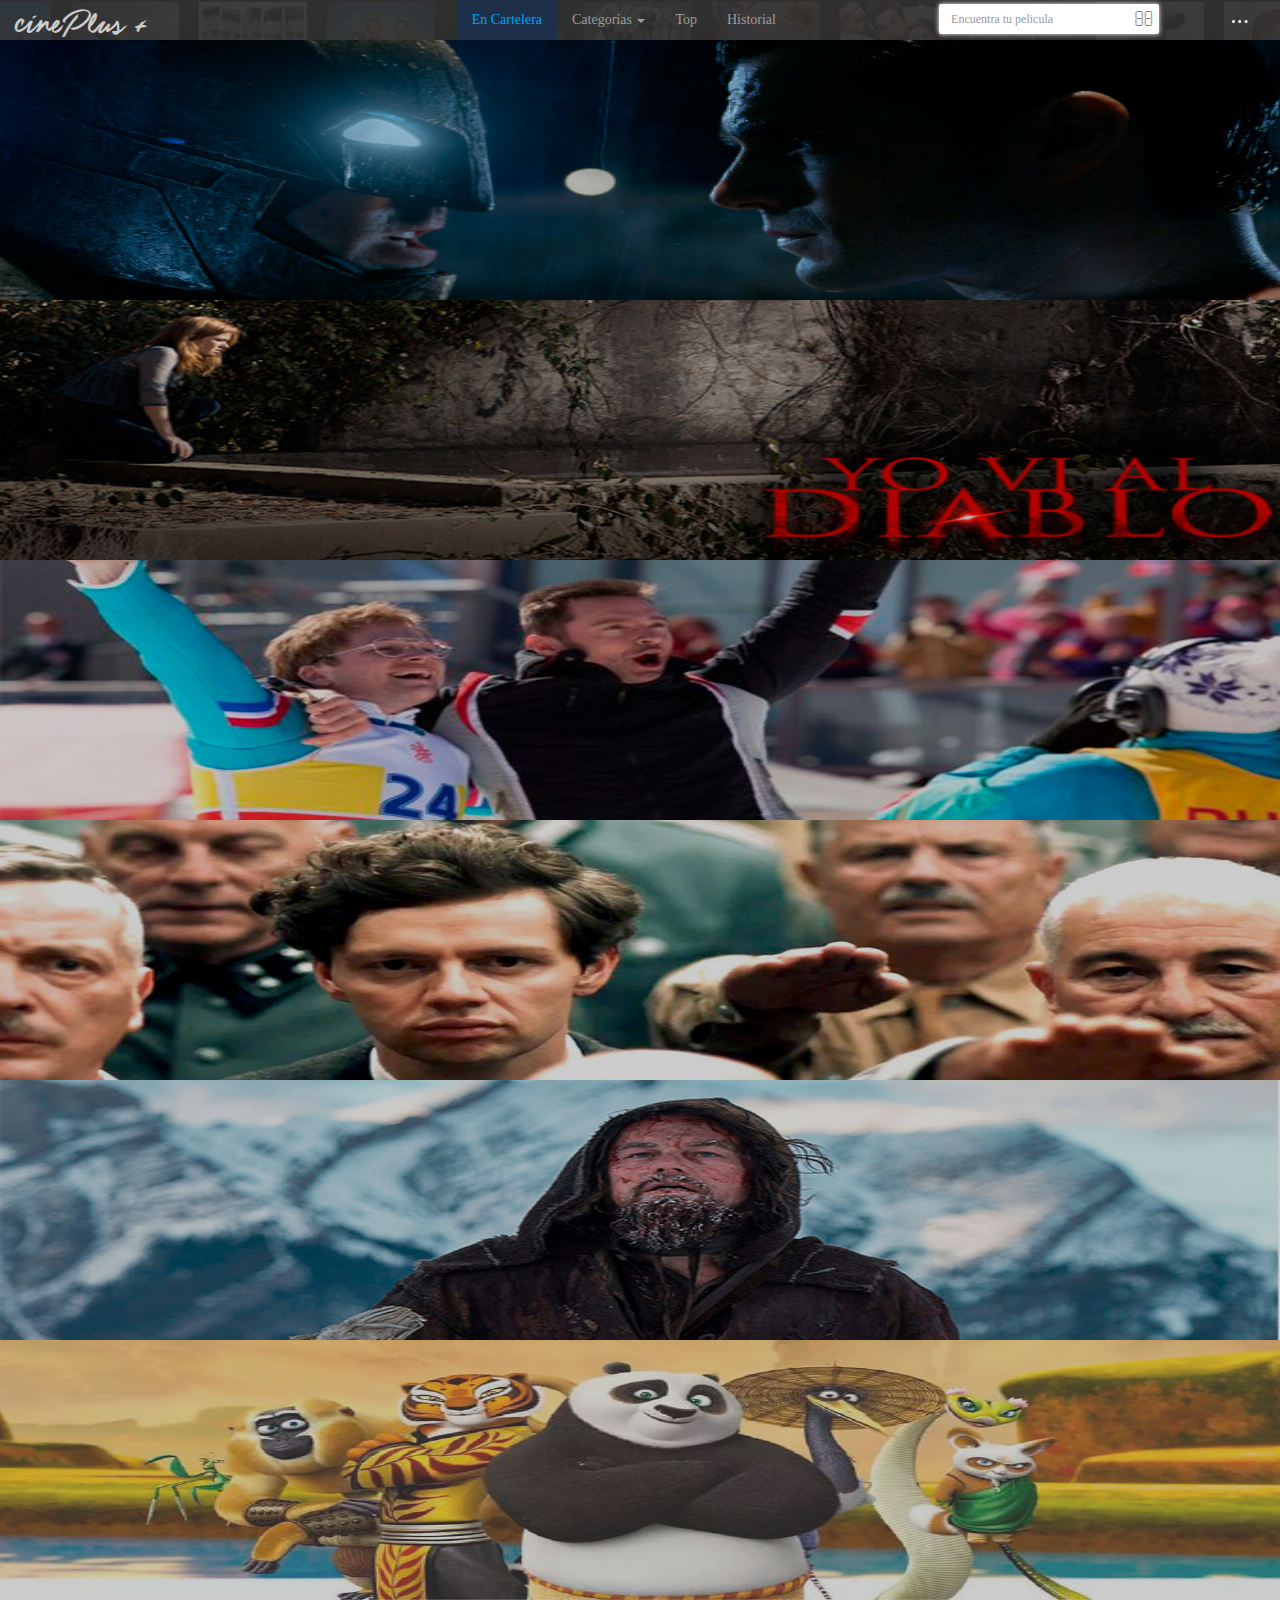
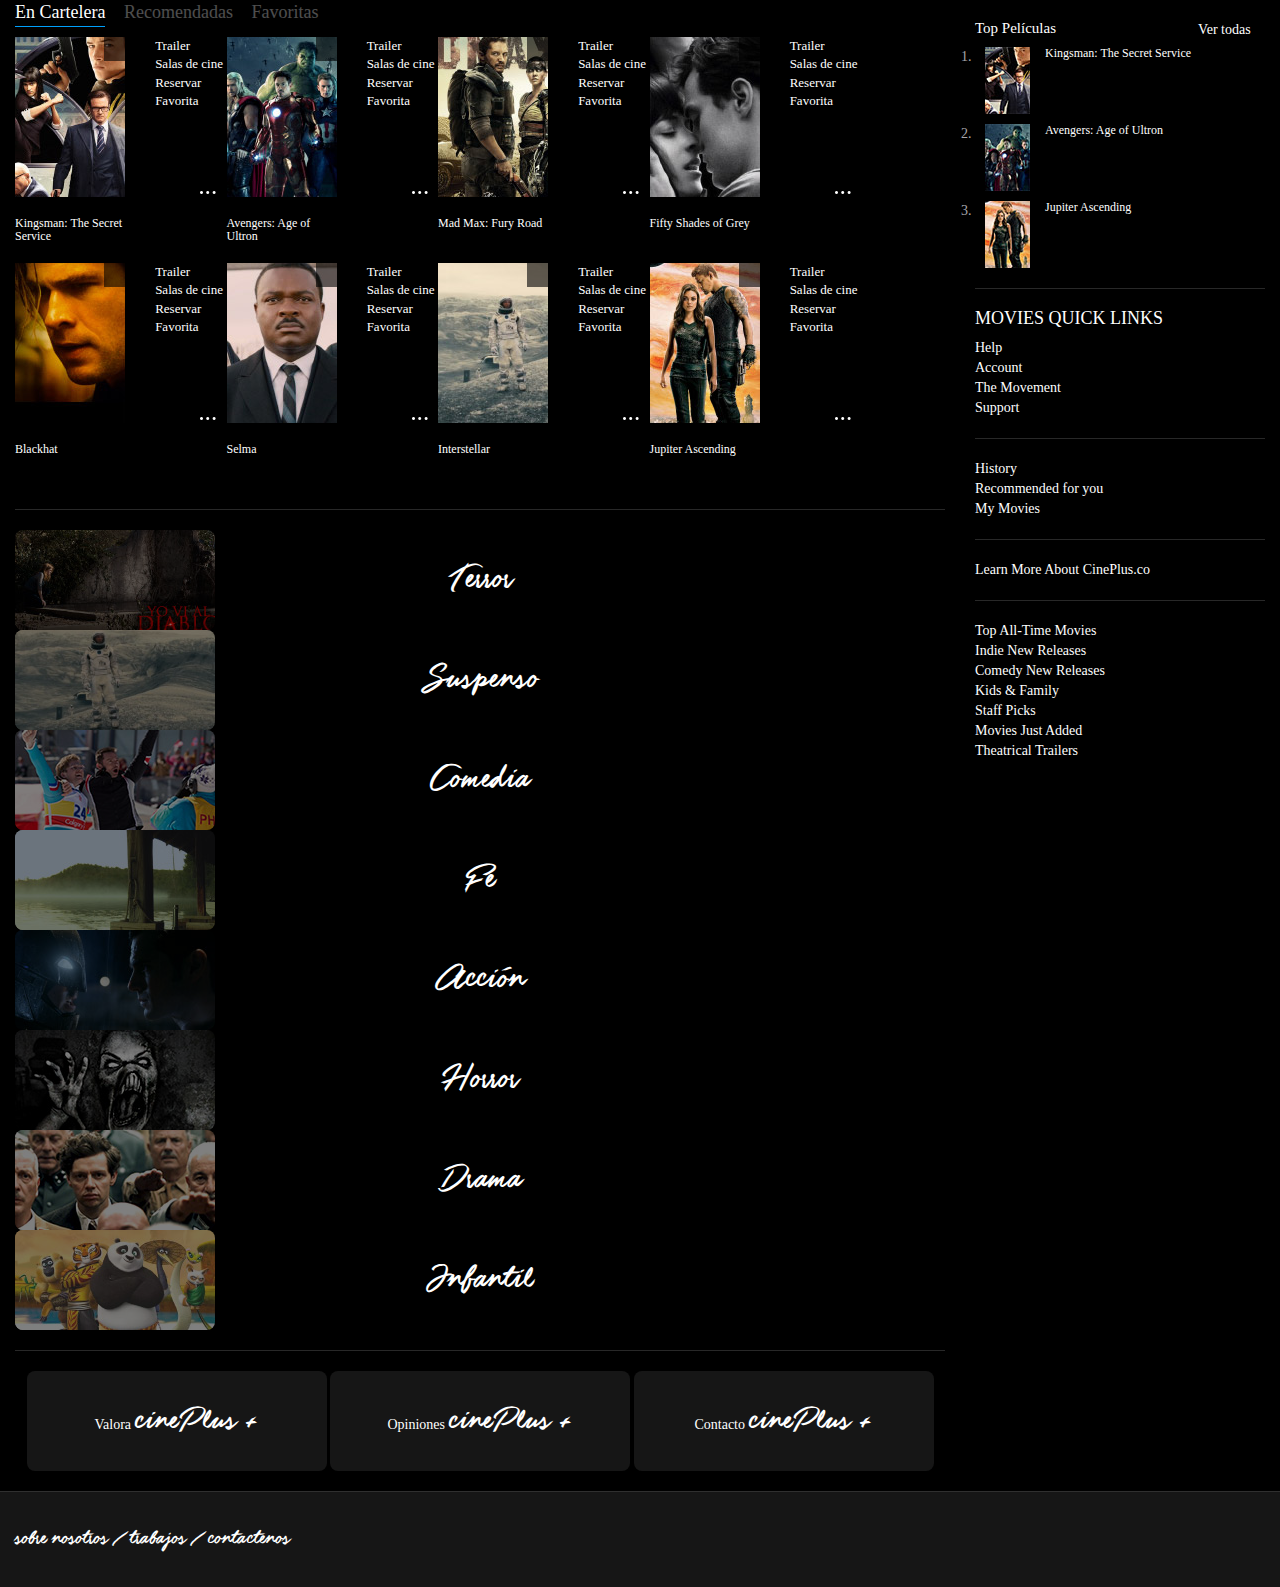
==== commit 3807f4cf: "Update Header links, Tabs Movies" ====
--- a/index.html
+++ b/index.html
@@ -45,7 +45,7 @@
                   </ul>
                 </li>
                 <li><a href="top-movies.html">Top</a></li>
-                <li><a href="#">Nuevas</a></li>
+                <li><a href="#">Historial</a></li>
               </ul>
               <ul class="nav navbar-nav navbar-right">
                 <li>
@@ -153,18 +153,18 @@
               </div>
               <div class="movie__options">
                 <ul>
-                  <li><a href="javascript:;" data-toggle="modal" data-target="#myModaly"><i class="fa fa-desktop"></i>Trailer</a></li>
-                  <li><a href="javascript:;"><i class="fa fa-film"></i>Salas de cine</a></li>
-                  <li><a href="javascript:;"><i class="fa fa-calendar"></i>Reservar</a></li>
-                  <li><a href="javascript:;"><i class="fa fa-star-o"></i>Favorita</a></li>
-                    <li class="dropdown">
-                      <a href="#" class="dropdown-toggle" data-toggle="dropdown" role="button" aria-haspopup="true" aria-expanded="false"><span class="more"></span></a>
-                      <ul class="dropdown-menu">
-                        <li><a href="#">Ya la he visto</a></li>
-                        <li><a href="#">No me interesa</a></li>
-                        <li><a href="#">Ir a Wikipedia</a></li>
-                      </ul>
-                    </li>
+                  <li><a href="javascript:;" data-toggle="modal" data-target="#modalTrailer"><i class="fa fa-desktop"></i>Trailer</a></li>
+                  <li><a href="javascript:;"><i class="fa fa-film"></i>Salas de cine</a></li>
+                  <li><a href="javascript:;"><i class="fa fa-calendar"></i>Reservar</a></li>
+                  <li><a href="javascript:;"><i class="fa fa-star-o"></i>Favorita</a></li>
+                  <li class="dropdown options_dropdown">
+                    <a href="#" class="dropdown-toggle" data-toggle="dropdown" role="button" aria-haspopup="true" aria-expanded="false"><span class="more"></span></a>
+                    <ul class="dropdown-menu">
+                      <li><a href="#">Ya la he visto</a></li>
+                      <li><a href="#">No me interesa</a></li>
+                      <li><a href="#">Ir a Wikipedia</a></li>
+                    </ul>
+                  </li>
                 </ul>
               </div>
             </article>
@@ -188,14 +188,14 @@
                   <li><a href="javascript:;"><i class="fa fa-film"></i>Salas de cine</a></li>
                   <li><a href="javascript:;"><i class="fa fa-calendar"></i>Reservar</a></li>
                   <li><a href="javascript:;"><i class="fa fa-star-o"></i>Favorita</a></li>
-                    <li class="dropdown">
-                      <a href="#" class="dropdown-toggle" data-toggle="dropdown" role="button" aria-haspopup="true" aria-expanded="false"><span class="more"></span></a>
-                      <ul class="dropdown-menu">
-                        <li><a href="#">Ya la he visto</a></li>
-                        <li><a href="#">No me interesa</a></li>
-                        <li><a href="#">Ir a Wikipedia</a></li>
-                      </ul>
-                    </li>
+                  <li class="dropdown options_dropdown">
+                    <a href="#" class="dropdown-toggle" data-toggle="dropdown" role="button" aria-haspopup="true" aria-expanded="false"><span class="more"></span></a>
+                    <ul class="dropdown-menu">
+                      <li><a href="#">Ya la he visto</a></li>
+                      <li><a href="#">No me interesa</a></li>
+                      <li><a href="#">Ir a Wikipedia</a></li>
+                    </ul>
+                  </li>
                 </ul>
               </div>
             </article>
@@ -219,14 +219,14 @@
                   <li><a href="javascript:;"><i class="fa fa-film"></i>Salas de cine</a></li>
                   <li><a href="javascript:;"><i class="fa fa-calendar"></i>Reservar</a></li>
                   <li><a href="javascript:;"><i class="fa fa-star-o"></i>Favorita</a></li>
-                    <li class="dropdown">
-                      <a href="#" class="dropdown-toggle" data-toggle="dropdown" role="button" aria-haspopup="true" aria-expanded="false"><span class="more"></span></a>
-                      <ul class="dropdown-menu">
-                        <li><a href="#">Ya la he visto</a></li>
-                        <li><a href="#">No me interesa</a></li>
-                        <li><a href="#">Ir a Wikipedia</a></li>
-                      </ul>
-                    </li>
+                  <li class="dropdown options_dropdown">
+                    <a href="#" class="dropdown-toggle" data-toggle="dropdown" role="button" aria-haspopup="true" aria-expanded="false"><span class="more"></span></a>
+                    <ul class="dropdown-menu">
+                      <li><a href="#">Ya la he visto</a></li>
+                      <li><a href="#">No me interesa</a></li>
+                      <li><a href="#">Ir a Wikipedia</a></li>
+                    </ul>
+                  </li>
                 </ul>
               </div>
             </article>
@@ -250,14 +250,14 @@
                   <li><a href="javascript:;"><i class="fa fa-film"></i>Salas de cine</a></li>
                   <li><a href="javascript:;"><i class="fa fa-calendar"></i>Reservar</a></li>
                   <li><a href="javascript:;"><i class="fa fa-star-o"></i>Favorita</a></li>
-                    <li class="dropdown">
-                      <a href="#" class="dropdown-toggle" data-toggle="dropdown" role="button" aria-haspopup="true" aria-expanded="false"><span class="more"></span></a>
-                      <ul class="dropdown-menu">
-                        <li><a href="#">Ya la he visto</a></li>
-                        <li><a href="#">No me interesa</a></li>
-                        <li><a href="#">Ir a Wikipedia</a></li>
-                      </ul>
-                    </li>
+                  <li class="dropdown options_dropdown">
+                    <a href="#" class="dropdown-toggle" data-toggle="dropdown" role="button" aria-haspopup="true" aria-expanded="false"><span class="more"></span></a>
+                    <ul class="dropdown-menu">
+                      <li><a href="#">Ya la he visto</a></li>
+                      <li><a href="#">No me interesa</a></li>
+                      <li><a href="#">Ir a Wikipedia</a></li>
+                    </ul>
+                  </li>
                 </ul>
               </div>
             </article>
@@ -281,14 +281,14 @@
                   <li><a href="javascript:;"><i class="fa fa-film"></i>Salas de cine</a></li>
                   <li><a href="javascript:;"><i class="fa fa-calendar"></i>Reservar</a></li>
                   <li><a href="javascript:;"><i class="fa fa-star-o"></i>Favorita</a></li>
-                    <li class="dropdown">
-                      <a href="#" class="dropdown-toggle" data-toggle="dropdown" role="button" aria-haspopup="true" aria-expanded="false"><span class="more"></span></a>
-                      <ul class="dropdown-menu">
-                        <li><a href="#">Ya la he visto</a></li>
-                        <li><a href="#">No me interesa</a></li>
-                        <li><a href="#">Ir a Wikipedia</a></li>
-                      </ul>
-                    </li>
+                  <li class="dropdown options_dropdown">
+                    <a href="#" class="dropdown-toggle" data-toggle="dropdown" role="button" aria-haspopup="true" aria-expanded="false"><span class="more"></span></a>
+                    <ul class="dropdown-menu">
+                      <li><a href="#">Ya la he visto</a></li>
+                      <li><a href="#">No me interesa</a></li>
+                      <li><a href="#">Ir a Wikipedia</a></li>
+                    </ul>
+                  </li>
                 </ul>
               </div>
             </article>
@@ -312,14 +312,14 @@
                   <li><a href="javascript:;"><i class="fa fa-film"></i>Salas de cine</a></li>
                   <li><a href="javascript:;"><i class="fa fa-calendar"></i>Reservar</a></li>
                   <li><a href="javascript:;"><i class="fa fa-star-o"></i>Favorita</a></li>
-                    <li class="dropdown">
-                      <a href="#" class="dropdown-toggle" data-toggle="dropdown" role="button" aria-haspopup="true" aria-expanded="false"><span class="more"></span></a>
-                      <ul class="dropdown-menu">
-                        <li><a href="#">Ya la he visto</a></li>
-                        <li><a href="#">No me interesa</a></li>
-                        <li><a href="#">Ir a Wikipedia</a></li>
-                      </ul>
-                    </li>
+                  <li class="dropdown options_dropdown">
+                    <a href="#" class="dropdown-toggle" data-toggle="dropdown" role="button" aria-haspopup="true" aria-expanded="false"><span class="more"></span></a>
+                    <ul class="dropdown-menu">
+                      <li><a href="#">Ya la he visto</a></li>
+                      <li><a href="#">No me interesa</a></li>
+                      <li><a href="#">Ir a Wikipedia</a></li>
+                    </ul>
+                  </li>
                 </ul>
               </div>
             </article>
@@ -343,14 +343,14 @@
                   <li><a href="javascript:;"><i class="fa fa-film"></i>Salas de cine</a></li>
                   <li><a href="javascript:;"><i class="fa fa-calendar"></i>Reservar</a></li>
                   <li><a href="javascript:;"><i class="fa fa-star-o"></i>Favorita</a></li>
-                    <li class="dropdown">
-                      <a href="#" class="dropdown-toggle" data-toggle="dropdown" role="button" aria-haspopup="true" aria-expanded="false"><span class="more"></span></a>
-                      <ul class="dropdown-menu">
-                        <li><a href="#">Ya la he visto</a></li>
-                        <li><a href="#">No me interesa</a></li>
-                        <li><a href="#">Ir a Wikipedia</a></li>
-                      </ul>
-                    </li>
+                  <li class="dropdown options_dropdown">
+                    <a href="#" class="dropdown-toggle" data-toggle="dropdown" role="button" aria-haspopup="true" aria-expanded="false"><span class="more"></span></a>
+                    <ul class="dropdown-menu">
+                      <li><a href="#">Ya la he visto</a></li>
+                      <li><a href="#">No me interesa</a></li>
+                      <li><a href="#">Ir a Wikipedia</a></li>
+                    </ul>
+                  </li>
                 </ul>
               </div>
             </article>
@@ -374,14 +374,14 @@
                   <li><a href="javascript:;"><i class="fa fa-film"></i>Salas de cine</a></li>
                   <li><a href="javascript:;"><i class="fa fa-calendar"></i>Reservar</a></li>
                   <li><a href="javascript:;"><i class="fa fa-star-o"></i>Favorita</a></li>
-                    <li class="dropdown">
-                      <a href="#" class="dropdown-toggle" data-toggle="dropdown" role="button" aria-haspopup="true" aria-expanded="false"><span class="more"></span></a>
-                      <ul class="dropdown-menu">
-                        <li><a href="#">Ya la he visto</a></li>
-                        <li><a href="#">No me interesa</a></li>
-                        <li><a href="#">Ir a Wikipedia</a></li>
-                      </ul>
-                    </li>
+                  <li class="dropdown options_dropdown">
+                    <a href="#" class="dropdown-toggle" data-toggle="dropdown" role="button" aria-haspopup="true" aria-expanded="false"><span class="more"></span></a>
+                    <ul class="dropdown-menu">
+                      <li><a href="#">Ya la he visto</a></li>
+                      <li><a href="#">No me interesa</a></li>
+                      <li><a href="#">Ir a Wikipedia</a></li>
+                    </ul>
+                  </li>
                 </ul>
               </div>
             </article>
@@ -407,14 +407,14 @@
                   <li><a href="javascript:;"><i class="fa fa-film"></i>Salas de cine</a></li>
                   <li><a href="javascript:;"><i class="fa fa-calendar"></i>Reservar</a></li>
                   <li><a href="javascript:;"><i class="fa fa-star-o"></i>Favorita</a></li>
-                    <li class="dropdown">
-                      <a href="#" class="dropdown-toggle" data-toggle="dropdown" role="button" aria-haspopup="true" aria-expanded="false"><span class="more"></span></a>
-                      <ul class="dropdown-menu">
-                        <li><a href="#">Ya la he visto</a></li>
-                        <li><a href="#">No me interesa</a></li>
-                        <li><a href="#">Ir a Wikipedia</a></li>
-                      </ul>
-                    </li>
+                  <li class="dropdown options_dropdown">
+                    <a href="#" class="dropdown-toggle" data-toggle="dropdown" role="button" aria-haspopup="true" aria-expanded="false"><span class="more"></span></a>
+                    <ul class="dropdown-menu">
+                      <li><a href="#">Ya la he visto</a></li>
+                      <li><a href="#">No me interesa</a></li>
+                      <li><a href="#">Ir a Wikipedia</a></li>
+                    </ul>
+                  </li>
                 </ul>
               </div>
             </article>
@@ -438,14 +438,14 @@
                   <li><a href="javascript:;"><i class="fa fa-film"></i>Salas de cine</a></li>
                   <li><a href="javascript:;"><i class="fa fa-calendar"></i>Reservar</a></li>
                   <li><a href="javascript:;"><i class="fa fa-star-o"></i>Favorita</a></li>
-                    <li class="dropdown">
-                      <a href="#" class="dropdown-toggle" data-toggle="dropdown" role="button" aria-haspopup="true" aria-expanded="false"><span class="more"></span></a>
-                      <ul class="dropdown-menu">
-                        <li><a href="#">Ya la he visto</a></li>
-                        <li><a href="#">No me interesa</a></li>
-                        <li><a href="#">Ir a Wikipedia</a></li>
-                      </ul>
-                    </li>
+                  <li class="dropdown options_dropdown">
+                    <a href="#" class="dropdown-toggle" data-toggle="dropdown" role="button" aria-haspopup="true" aria-expanded="false"><span class="more"></span></a>
+                    <ul class="dropdown-menu">
+                      <li><a href="#">Ya la he visto</a></li>
+                      <li><a href="#">No me interesa</a></li>
+                      <li><a href="#">Ir a Wikipedia</a></li>
+                    </ul>
+                  </li>
                 </ul>
               </div>
             </article>
@@ -469,48 +469,18 @@
                   <li><a href="javascript:;"><i class="fa fa-film"></i>Salas de cine</a></li>
                   <li><a href="javascript:;"><i class="fa fa-calendar"></i>Reservar</a></li>
                   <li><a href="javascript:;"><i class="fa fa-star-o"></i>Favorita</a></li>
-                    <li class="dropdown">
-                      <a href="#" class="dropdown-toggle" data-toggle="dropdown" role="button" aria-haspopup="true" aria-expanded="false"><span class="more"></span></a>
-                      <ul class="dropdown-menu">
-                        <li><a href="#">Ya la he visto</a></li>
-                        <li><a href="#">No me interesa</a></li>
-                        <li><a href="#">Ir a Wikipedia</a></li>
-                      </ul>
-                    </li>
-                </ul>
-              </div>
-            </article>
-            <article class="movie">
-              <div class="movie__image">
-                <figure>
-                  <a href="javascript:;">
-                    <img src="images/content/movies/thumb/fifty-shades-of-grey.jpg" alt="Fifty Shades of Grey" title="Click to see details of Fifty Shades of Grey">
-                  </a>
-                  <i class="fa fa-eye i-seen-this" title="I seen this"></i>
-                </figure>
-                <h3 class="movie__title">
-                  <a href="javascript:;">
-                    Fifty Shades of Grey
-                  </a>
-                </h3>
-              </div>
-              <div class="movie__options">
-                <ul>
-                  <li><a href="javascript:;"><i class="fa fa-desktop"></i>Trailer</a></li>
-                  <li><a href="javascript:;"><i class="fa fa-film"></i>Salas de cine</a></li>
-                  <li><a href="javascript:;"><i class="fa fa-calendar"></i>Reservar</a></li>
-                  <li><a href="javascript:;"><i class="fa fa-star-o"></i>Favorita</a></li>
-                    <li class="dropdown">
-                      <a href="#" class="dropdown-toggle" data-toggle="dropdown" role="button" aria-haspopup="true" aria-expanded="false"><span class="more"></span></a>
-                      <ul class="dropdown-menu">
-                        <li><a href="#">Ya la he visto</a></li>
-                        <li><a href="#">No me interesa</a></li>
-                        <li><a href="#">Ir a Wikipedia</a></li>
-                      </ul>
-                    </li>
-                </ul>
-              </div>
-            </article>
+                  <li class="dropdown options_dropdown">
+                    <a href="#" class="dropdown-toggle" data-toggle="dropdown" role="button" aria-haspopup="true" aria-expanded="false"><span class="more"></span></a>
+                    <ul class="dropdown-menu">
+                      <li><a href="#">Ya la he visto</a></li>
+                      <li><a href="#">No me interesa</a></li>
+                      <li><a href="#">Ir a Wikipedia</a></li>
+                    </ul>
+                  </li>
+                </ul>
+              </div>
+            </article>
+
             <article class="movie">
               <div class="movie__image">
                 <figure>
@@ -531,14 +501,14 @@
                   <li><a href="javascript:;"><i class="fa fa-film"></i>Salas de cine</a></li>
                   <li><a href="javascript:;"><i class="fa fa-calendar"></i>Reservar</a></li>
                   <li><a href="javascript:;"><i class="fa fa-star-o"></i>Favorita</a></li>
-                    <li class="dropdown">
-                      <a href="#" class="dropdown-toggle" data-toggle="dropdown" role="button" aria-haspopup="true" aria-expanded="false"><span class="more"></span></a>
-                      <ul class="dropdown-menu">
-                        <li><a href="#">Ya la he visto</a></li>
-                        <li><a href="#">No me interesa</a></li>
-                        <li><a href="#">Ir a Wikipedia</a></li>
-                      </ul>
-                    </li>
+                  <li class="dropdown options_dropdown">
+                    <a href="#" class="dropdown-toggle" data-toggle="dropdown" role="button" aria-haspopup="true" aria-expanded="false"><span class="more"></span></a>
+                    <ul class="dropdown-menu">
+                      <li><a href="#">Ya la he visto</a></li>
+                      <li><a href="#">No me interesa</a></li>
+                      <li><a href="#">Ir a Wikipedia</a></li>
+                    </ul>
+                  </li>
                 </ul>
               </div>
             </article>
@@ -562,14 +532,14 @@
                   <li><a href="javascript:;"><i class="fa fa-film"></i>Salas de cine</a></li>
                   <li><a href="javascript:;"><i class="fa fa-calendar"></i>Reservar</a></li>
                   <li><a href="javascript:;"><i class="fa fa-star-o"></i>Favorita</a></li>
-                    <li class="dropdown">
-                      <a href="#" class="dropdown-toggle" data-toggle="dropdown" role="button" aria-haspopup="true" aria-expanded="false"><span class="more"></span></a>
-                      <ul class="dropdown-menu">
-                        <li><a href="#">Ya la he visto</a></li>
-                        <li><a href="#">No me interesa</a></li>
-                        <li><a href="#">Ir a Wikipedia</a></li>
-                      </ul>
-                    </li>
+                  <li class="dropdown options_dropdown">
+                    <a href="#" class="dropdown-toggle" data-toggle="dropdown" role="button" aria-haspopup="true" aria-expanded="false"><span class="more"></span></a>
+                    <ul class="dropdown-menu">
+                      <li><a href="#">Ya la he visto</a></li>
+                      <li><a href="#">No me interesa</a></li>
+                      <li><a href="#">Ir a Wikipedia</a></li>
+                    </ul>
+                  </li>
                 </ul>
               </div>
             </article>
@@ -593,45 +563,14 @@
                   <li><a href="javascript:;"><i class="fa fa-film"></i>Salas de cine</a></li>
                   <li><a href="javascript:;"><i class="fa fa-calendar"></i>Reservar</a></li>
                   <li><a href="javascript:;"><i class="fa fa-star-o"></i>Favorita</a></li>
-                    <li class="dropdown">
-                      <a href="#" class="dropdown-toggle" data-toggle="dropdown" role="button" aria-haspopup="true" aria-expanded="false"><span class="more"></span></a>
-                      <ul class="dropdown-menu">
-                        <li><a href="#">Ya la he visto</a></li>
-                        <li><a href="#">No me interesa</a></li>
-                        <li><a href="#">Ir a Wikipedia</a></li>
-                      </ul>
-                    </li>
-                </ul>
-              </div>
-            </article>
-            <article class="movie">
-              <div class="movie__image">
-                <figure>
-                  <a href="javascript:;">
-                    <img src="images/content/movies/thumb/jupiter-ascending.jpg" alt="Jupiter Ascending" title="Click to see details of Jupiter Ascending">
-                  </a>
-                  <i class="fa fa-eye i-seen-this" title="I seen this"></i>
-                </figure>
-                <h3 class="movie__title">
-                  <a href="javascript:;">
-                    Jupiter Ascending
-                  </a>
-                </h3>
-              </div>
-              <div class="movie__options">
-                <ul>
-                  <li><a href="javascript:;"><i class="fa fa-desktop"></i>Trailer</a></li>
-                  <li><a href="javascript:;"><i class="fa fa-film"></i>Salas de cine</a></li>
-                  <li><a href="javascript:;"><i class="fa fa-calendar"></i>Reservar</a></li>
-                  <li><a href="javascript:;"><i class="fa fa-star-o"></i>Favorita</a></li>
-                    <li class="dropdown">
-                      <a href="#" class="dropdown-toggle" data-toggle="dropdown" role="button" aria-haspopup="true" aria-expanded="false"><span class="more"></span></a>
-                      <ul class="dropdown-menu">
-                        <li><a href="#">Ya la he visto</a></li>
-                        <li><a href="#">No me interesa</a></li>
-                        <li><a href="#">Ir a Wikipedia</a></li>
-                      </ul>
-                    </li>
+                  <li class="dropdown options_dropdown">
+                    <a href="#" class="dropdown-toggle" data-toggle="dropdown" role="button" aria-haspopup="true" aria-expanded="false"><span class="more"></span></a>
+                    <ul class="dropdown-menu">
+                      <li><a href="#">Ya la he visto</a></li>
+                      <li><a href="#">No me interesa</a></li>
+                      <li><a href="#">Ir a Wikipedia</a></li>
+                    </ul>
+                  </li>
                 </ul>
               </div>
             </article>
@@ -641,37 +580,6 @@
               <div class="movie__image">
                 <figure>
                   <a href="javascript:;">
-                    <img src="images/content/movies/thumb/kingsman.jpg" alt="Kingsman: The Secret Service" title="Click to see details of Kingsman: The Secret Service">
-                  </a>
-                  <i class="fa fa-eye i-seen-this" title="I seen this"></i>
-                </figure>
-                <h3 class="movie__title">
-                  <a href="javascript:;">
-                    Kingsman: The Secret Service
-                  </a>
-                </h3>
-              </div>
-              <div class="movie__options">
-                <ul>
-                  <li><a href="javascript:;"><i class="fa fa-desktop"></i>Trailer</a></li>
-                  <li><a href="javascript:;"><i class="fa fa-film"></i>Salas de cine</a></li>
-                  <li><a href="javascript:;"><i class="fa fa-calendar"></i>Reservar</a></li>
-                  <li><a href="javascript:;"><i class="fa fa-star-o"></i>Favorita</a></li>
-                    <li class="dropdown">
-                      <a href="#" class="dropdown-toggle" data-toggle="dropdown" role="button" aria-haspopup="true" aria-expanded="false"><span class="more"></span></a>
-                      <ul class="dropdown-menu">
-                        <li><a href="#">Ya la he visto</a></li>
-                        <li><a href="#">No me interesa</a></li>
-                        <li><a href="#">Ir a Wikipedia</a></li>
-                      </ul>
-                    </li>
-                </ul>
-              </div>
-            </article>
-            <article class="movie">
-              <div class="movie__image">
-                <figure>
-                  <a href="javascript:;">
                     <img src="images/content/movies/thumb/avengers.jpg" alt="Avengers: Age of Ultron" title="Click to see details of Avengers: Age of Ultron">
                   </a>
                   <i class="fa fa-eye i-seen-this" title="I seen this"></i>
@@ -687,15 +595,15 @@
                   <li><a href="javascript:;"><i class="fa fa-desktop"></i>Trailer</a></li>
                   <li><a href="javascript:;"><i class="fa fa-film"></i>Salas de cine</a></li>
                   <li><a href="javascript:;"><i class="fa fa-calendar"></i>Reservar</a></li>
-                  <li><a href="javascript:;"><i class="fa fa-star-o"></i>Favorita</a></li>
-                    <li class="dropdown">
-                      <a href="#" class="dropdown-toggle" data-toggle="dropdown" role="button" aria-haspopup="true" aria-expanded="false"><span class="more"></span></a>
-                      <ul class="dropdown-menu">
-                        <li><a href="#">Ya la he visto</a></li>
-                        <li><a href="#">No me interesa</a></li>
-                        <li><a href="#">Ir a Wikipedia</a></li>
-                      </ul>
-                    </li>
+                  <li><a href="javascript:;"><i class="fa fa-star"></i>Favorita</a></li>
+                  <li class="dropdown options_dropdown">
+                    <a href="#" class="dropdown-toggle" data-toggle="dropdown" role="button" aria-haspopup="true" aria-expanded="false"><span class="more"></span></a>
+                    <ul class="dropdown-menu">
+                      <li><a href="#">Ya la he visto</a></li>
+                      <li><a href="#">No me interesa</a></li>
+                      <li><a href="#">Ir a Wikipedia</a></li>
+                    </ul>
+                  </li>
                 </ul>
               </div>
             </article>
@@ -718,15 +626,15 @@
                   <li><a href="javascript:;"><i class="fa fa-desktop"></i>Trailer</a></li>
                   <li><a href="javascript:;"><i class="fa fa-film"></i>Salas de cine</a></li>
                   <li><a href="javascript:;"><i class="fa fa-calendar"></i>Reservar</a></li>
-                  <li><a href="javascript:;"><i class="fa fa-star-o"></i>Favorita</a></li>
-                    <li class="dropdown">
-                      <a href="#" class="dropdown-toggle" data-toggle="dropdown" role="button" aria-haspopup="true" aria-expanded="false"><span class="more"></span></a>
-                      <ul class="dropdown-menu">
-                        <li><a href="#">Ya la he visto</a></li>
-                        <li><a href="#">No me interesa</a></li>
-                        <li><a href="#">Ir a Wikipedia</a></li>
-                      </ul>
-                    </li>
+                  <li><a href="javascript:;"><i class="fa fa-star"></i>Favorita</a></li>
+                  <li class="dropdown options_dropdown">
+                    <a href="#" class="dropdown-toggle" data-toggle="dropdown" role="button" aria-haspopup="true" aria-expanded="false"><span class="more"></span></a>
+                    <ul class="dropdown-menu">
+                      <li><a href="#">Ya la he visto</a></li>
+                      <li><a href="#">No me interesa</a></li>
+                      <li><a href="#">Ir a Wikipedia</a></li>
+                    </ul>
+                  </li>
                 </ul>
               </div>
             </article>
@@ -749,46 +657,15 @@
                   <li><a href="javascript:;"><i class="fa fa-desktop"></i>Trailer</a></li>
                   <li><a href="javascript:;"><i class="fa fa-film"></i>Salas de cine</a></li>
                   <li><a href="javascript:;"><i class="fa fa-calendar"></i>Reservar</a></li>
-                  <li><a href="javascript:;"><i class="fa fa-star-o"></i>Favorita</a></li>
-                    <li class="dropdown">
-                      <a href="#" class="dropdown-toggle" data-toggle="dropdown" role="button" aria-haspopup="true" aria-expanded="false"><span class="more"></span></a>
-                      <ul class="dropdown-menu">
-                        <li><a href="#">Ya la he visto</a></li>
-                        <li><a href="#">No me interesa</a></li>
-                        <li><a href="#">Ir a Wikipedia</a></li>
-                      </ul>
-                    </li>
-                </ul>
-              </div>
-            </article>
-            <article class="movie">
-              <div class="movie__image">
-                <figure>
-                  <a href="javascript:;">
-                    <img src="images/content/movies/thumb/blackhat.jpg" alt="Blackhat" title="Click to see details of Blackhat">
-                  </a>
-                  <i class="fa fa-eye i-seen-this" title="I seen this"></i>
-                </figure>
-                <h3 class="movie__title">
-                  <a href="javascript:;">
-                    Blackhat
-                  </a>
-                </h3>
-              </div>
-              <div class="movie__options">
-                <ul>
-                  <li><a href="javascript:;"><i class="fa fa-desktop"></i>Trailer</a></li>
-                  <li><a href="javascript:;"><i class="fa fa-film"></i>Salas de cine</a></li>
-                  <li><a href="javascript:;"><i class="fa fa-calendar"></i>Reservar</a></li>
-                  <li><a href="javascript:;"><i class="fa fa-star-o"></i>Favorita</a></li>
-                    <li class="dropdown">
-                      <a href="#" class="dropdown-toggle" data-toggle="dropdown" role="button" aria-haspopup="true" aria-expanded="false"><span class="more"></span></a>
-                      <ul class="dropdown-menu">
-                        <li><a href="#">Ya la he visto</a></li>
-                        <li><a href="#">No me interesa</a></li>
-                        <li><a href="#">Ir a Wikipedia</a></li>
-                      </ul>
-                    </li>
+                  <li><a href="javascript:;"><i class="fa fa-star"></i>Favorita</a></li>
+                  <li class="dropdown options_dropdown">
+                    <a href="#" class="dropdown-toggle" data-toggle="dropdown" role="button" aria-haspopup="true" aria-expanded="false"><span class="more"></span></a>
+                    <ul class="dropdown-menu">
+                      <li><a href="#">Ya la he visto</a></li>
+                      <li><a href="#">No me interesa</a></li>
+                      <li><a href="#">Ir a Wikipedia</a></li>
+                    </ul>
+                  </li>
                 </ul>
               </div>
             </article>
@@ -811,15 +688,15 @@
                   <li><a href="javascript:;"><i class="fa fa-desktop"></i>Trailer</a></li>
                   <li><a href="javascript:;"><i class="fa fa-film"></i>Salas de cine</a></li>
                   <li><a href="javascript:;"><i class="fa fa-calendar"></i>Reservar</a></li>
-                  <li><a href="javascript:;"><i class="fa fa-star-o"></i>Favorita</a></li>
-                    <li class="dropdown">
-                      <a href="#" class="dropdown-toggle" data-toggle="dropdown" role="button" aria-haspopup="true" aria-expanded="false"><span class="more"></span></a>
-                      <ul class="dropdown-menu">
-                        <li><a href="#">Ya la he visto</a></li>
-                        <li><a href="#">No me interesa</a></li>
-                        <li><a href="#">Ir a Wikipedia</a></li>
-                      </ul>
-                    </li>
+                  <li><a href="javascript:;"><i class="fa fa-star"></i>Favorita</a></li>
+                  <li class="dropdown options_dropdown">
+                    <a href="#" class="dropdown-toggle" data-toggle="dropdown" role="button" aria-haspopup="true" aria-expanded="false"><span class="more"></span></a>
+                    <ul class="dropdown-menu">
+                      <li><a href="#">Ya la he visto</a></li>
+                      <li><a href="#">No me interesa</a></li>
+                      <li><a href="#">Ir a Wikipedia</a></li>
+                    </ul>
+                  </li>
                 </ul>
               </div>
             </article>
@@ -842,15 +719,15 @@
                   <li><a href="javascript:;"><i class="fa fa-desktop"></i>Trailer</a></li>
                   <li><a href="javascript:;"><i class="fa fa-film"></i>Salas de cine</a></li>
                   <li><a href="javascript:;"><i class="fa fa-calendar"></i>Reservar</a></li>
-                  <li><a href="javascript:;"><i class="fa fa-star-o"></i>Favorita</a></li>
-                    <li class="dropdown">
-                      <a href="#" class="dropdown-toggle" data-toggle="dropdown" role="button" aria-haspopup="true" aria-expanded="false"><span class="more"></span></a>
-                      <ul class="dropdown-menu">
-                        <li><a href="#">Ya la he visto</a></li>
-                        <li><a href="#">No me interesa</a></li>
-                        <li><a href="#">Ir a Wikipedia</a></li>
-                      </ul>
-                    </li>
+                  <li><a href="javascript:;"><i class="fa fa-star"></i>Favorita</a></li>
+                  <li class="dropdown options_dropdown">
+                    <a href="#" class="dropdown-toggle" data-toggle="dropdown" role="button" aria-haspopup="true" aria-expanded="false"><span class="more"></span></a>
+                    <ul class="dropdown-menu">
+                      <li><a href="#">Ya la he visto</a></li>
+                      <li><a href="#">No me interesa</a></li>
+                      <li><a href="#">Ir a Wikipedia</a></li>
+                    </ul>
+                  </li>
                 </ul>
               </div>
             </article>
@@ -873,15 +750,15 @@
                   <li><a href="javascript:;"><i class="fa fa-desktop"></i>Trailer</a></li>
                   <li><a href="javascript:;"><i class="fa fa-film"></i>Salas de cine</a></li>
                   <li><a href="javascript:;"><i class="fa fa-calendar"></i>Reservar</a></li>
-                  <li><a href="javascript:;"><i class="fa fa-star-o"></i>Favorita</a></li>
-                    <li class="dropdown">
-                      <a href="#" class="dropdown-toggle" data-toggle="dropdown" role="button" aria-haspopup="true" aria-expanded="false"><span class="more"></span></a>
-                      <ul class="dropdown-menu">
-                        <li><a href="#">Ya la he visto</a></li>
-                        <li><a href="#">No me interesa</a></li>
-                        <li><a href="#">Ir a Wikipedia</a></li>
-                      </ul>
-                    </li>
+                  <li><a href="javascript:;"><i class="fa fa-star"></i>Favorita</a></li>
+                  <li class="dropdown options_dropdown">
+                    <a href="#" class="dropdown-toggle" data-toggle="dropdown" role="button" aria-haspopup="true" aria-expanded="false"><span class="more"></span></a>
+                    <ul class="dropdown-menu">
+                      <li><a href="#">Ya la he visto</a></li>
+                      <li><a href="#">No me interesa</a></li>
+                      <li><a href="#">Ir a Wikipedia</a></li>
+                    </ul>
+                  </li>
                 </ul>
               </div>
             </article>
@@ -961,7 +838,7 @@
             <h3 class="sidebar__title">Top Películas</h3>
             <ol class="movies-top">
               <li class="movies-top__item">
-                <a href="javascript">              
+                <a href="javascript:;">              
                   <figure class="movies-top__image"><img src="images/content/movies/top/kingsman.jpg" alt=""></figure>
                   <div class="movies-top__details">
                     <h4>Kingsman: The Secret Service</h4>
@@ -970,7 +847,7 @@
                 </a>
               </li>
               <li class="movies-top__item">
-                <a href="javascript">              
+                <a href="javascript:;">              
                   <figure class="movies-top__image"><img src="images/content/movies/top/avengers.jpg" alt=""></figure>
                   <div class="movies-top__details">
                     <h4>Avengers: Age of Ultron</h4>
@@ -979,7 +856,7 @@
                 </a>
               </li>
               <li class="movies-top__item">
-                <a href="javascript">              
+                <a href="javascript:;">              
                   <figure class="movies-top__image"><img src="images/content/movies/top/jupiter-ascending.jpg" alt=""></figure>
                   <div class="movies-top__details">
                     <h4>Jupiter Ascending</h4>
@@ -1027,11 +904,11 @@
     <div class="container-fluid">
       <nav>
         <ul class="footer-menu navbar-left">
-          <li><a href="about-us.html">about us</a></li>
+          <li><a href="about-us.html">sobre nosotros</a></li>
           <li>/</li>
-          <li><a href="javascript:;">jobs</a></li>
+          <li><a href="javascript:;">trabajos</a></li>
           <li>/</li>
-          <li><a href="javascript:;">contact us</a></li>
+          <li><a href="javascript:;">contactenos</a></li>
         </ul>
         <ul class="footer-social-icons navbar-right">
           <li><a class="fa fa-youtube-square" href="javascript:;"></a></li>
@@ -1087,24 +964,23 @@
       </div>
     </div>
 
-<!-- Modal -->
-<div class="modal fade" id="myModaly" tabindex="-1" role="dialog" aria-labelledby="myModalLabel">
-  <div class="modal-dialog" role="document">
-    <div class="modal-content">
-      <div class="modal-header">
-        <button type="button" class="close" data-dismiss="modal" aria-label="Close"><span aria-hidden="true">&times;</span></button>
-        <h4 class="modal-title" id="myModalLabel">Trailer</h4>
-      </div>
-      <div class="modal-body">
-        <iframe width="100%" height="360" src="https://www.youtube.com/embed/kl8F-8tR8to?rel=0&amp;showinfo=0" frameborder="0" allowfullscreen></iframe>
-      </div>
-      <div class="modal-footer">
-        <button type="button" class="btn btn-default" data-dismiss="modal">Close</button>
-        <button type="button" class="btn btn-primary">Save changes</button>
+  <!-- Modal -->
+  <div class="modal fade" id="modalTrailer" tabindex="-1" role="dialog" aria-labelledby="myModalLabel">
+    <div class="modal-dialog" role="document">
+      <div class="modal-content">
+        <div class="modal-header">
+          <button type="button" class="close" data-dismiss="modal" aria-label="Close"><span aria-hidden="true">&times;</span></button>
+          <h4 class="modal-title" id="myModalLabel">Trailer Kingsman: The Secret Service</h4>
+        </div>
+        <div class="modal-body">
+          <iframe width="100%" height="360" src="https://www.youtube.com/embed/kl8F-8tR8to?rel=0&amp;showinfo=0" frameborder="0" allowfullscreen></iframe>
+        </div>
+        <div class="modal-footer">
+          <button type="button" class="btn btn-default" data-dismiss="modal">Close</button>
+        </div>
       </div>
     </div>
   </div>
-</div>
 
   <script src="js/jquery-1.12.2.min.js"></script>
   <script src="js/slick.min.js"></script>
--- a/css/cineplus.css
+++ b/css/cineplus.css
@@ -222,6 +222,7 @@
 .movie{
   display: inline-block;
   min-height: 220px;
+  position: relative;
 }
 
 .movie__image{
@@ -252,7 +253,14 @@
 
 .movie__title a{color: white;}
 
+
 .movie__options{float: left;}
+
+.options_dropdown{
+  position: absolute;
+  right: 5px;
+  top: 145px;
+}
 
 .movie__options ul{
   font-size: 13px;
@@ -266,6 +274,10 @@
 
 .movie__options .more {}
 
+.movie__options .fa.fa-star{
+  color: #ff0;
+}
+
 .slider-categories{}
 
 .slider-categories-item{
@@ -322,6 +334,7 @@
   display: inline-block;
   height: 100px;
   line-height: 100px;
+  margin-bottom: 10px;
   text-align: center;
   width: 300px;
 }
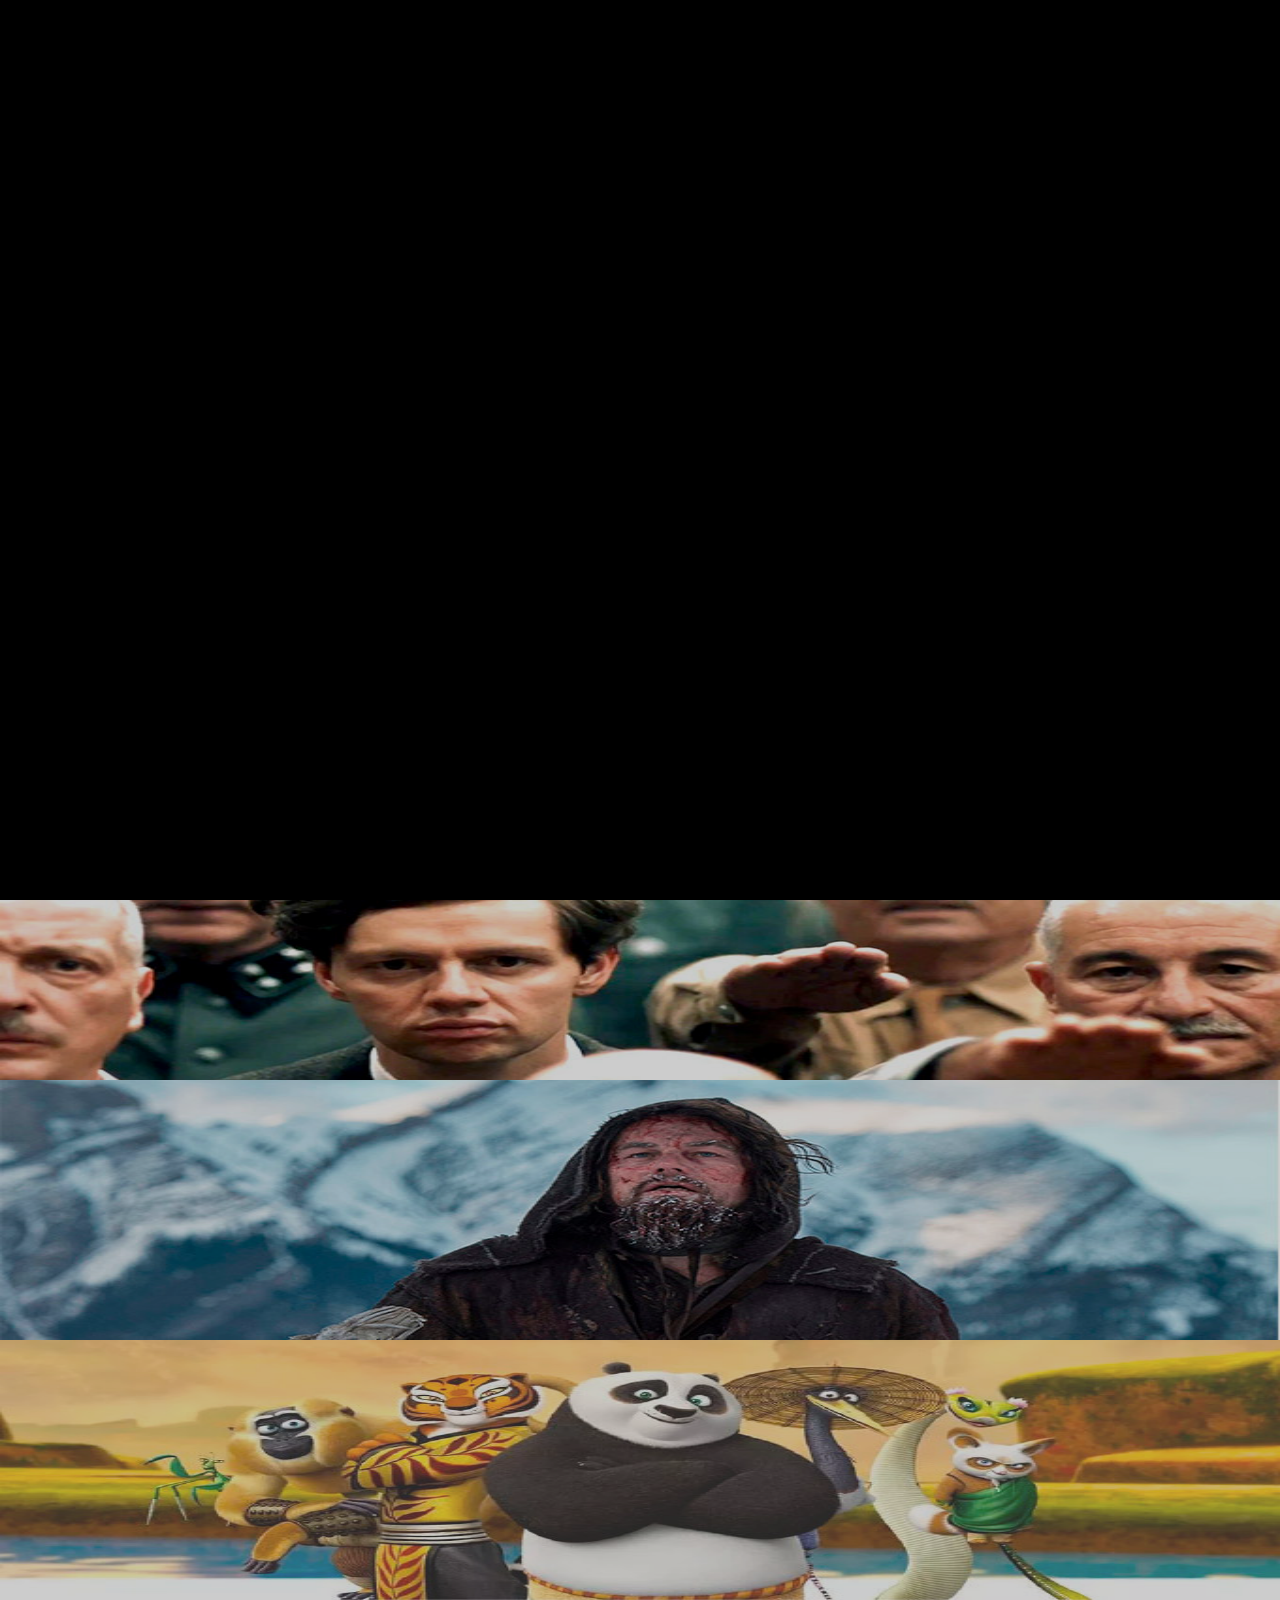
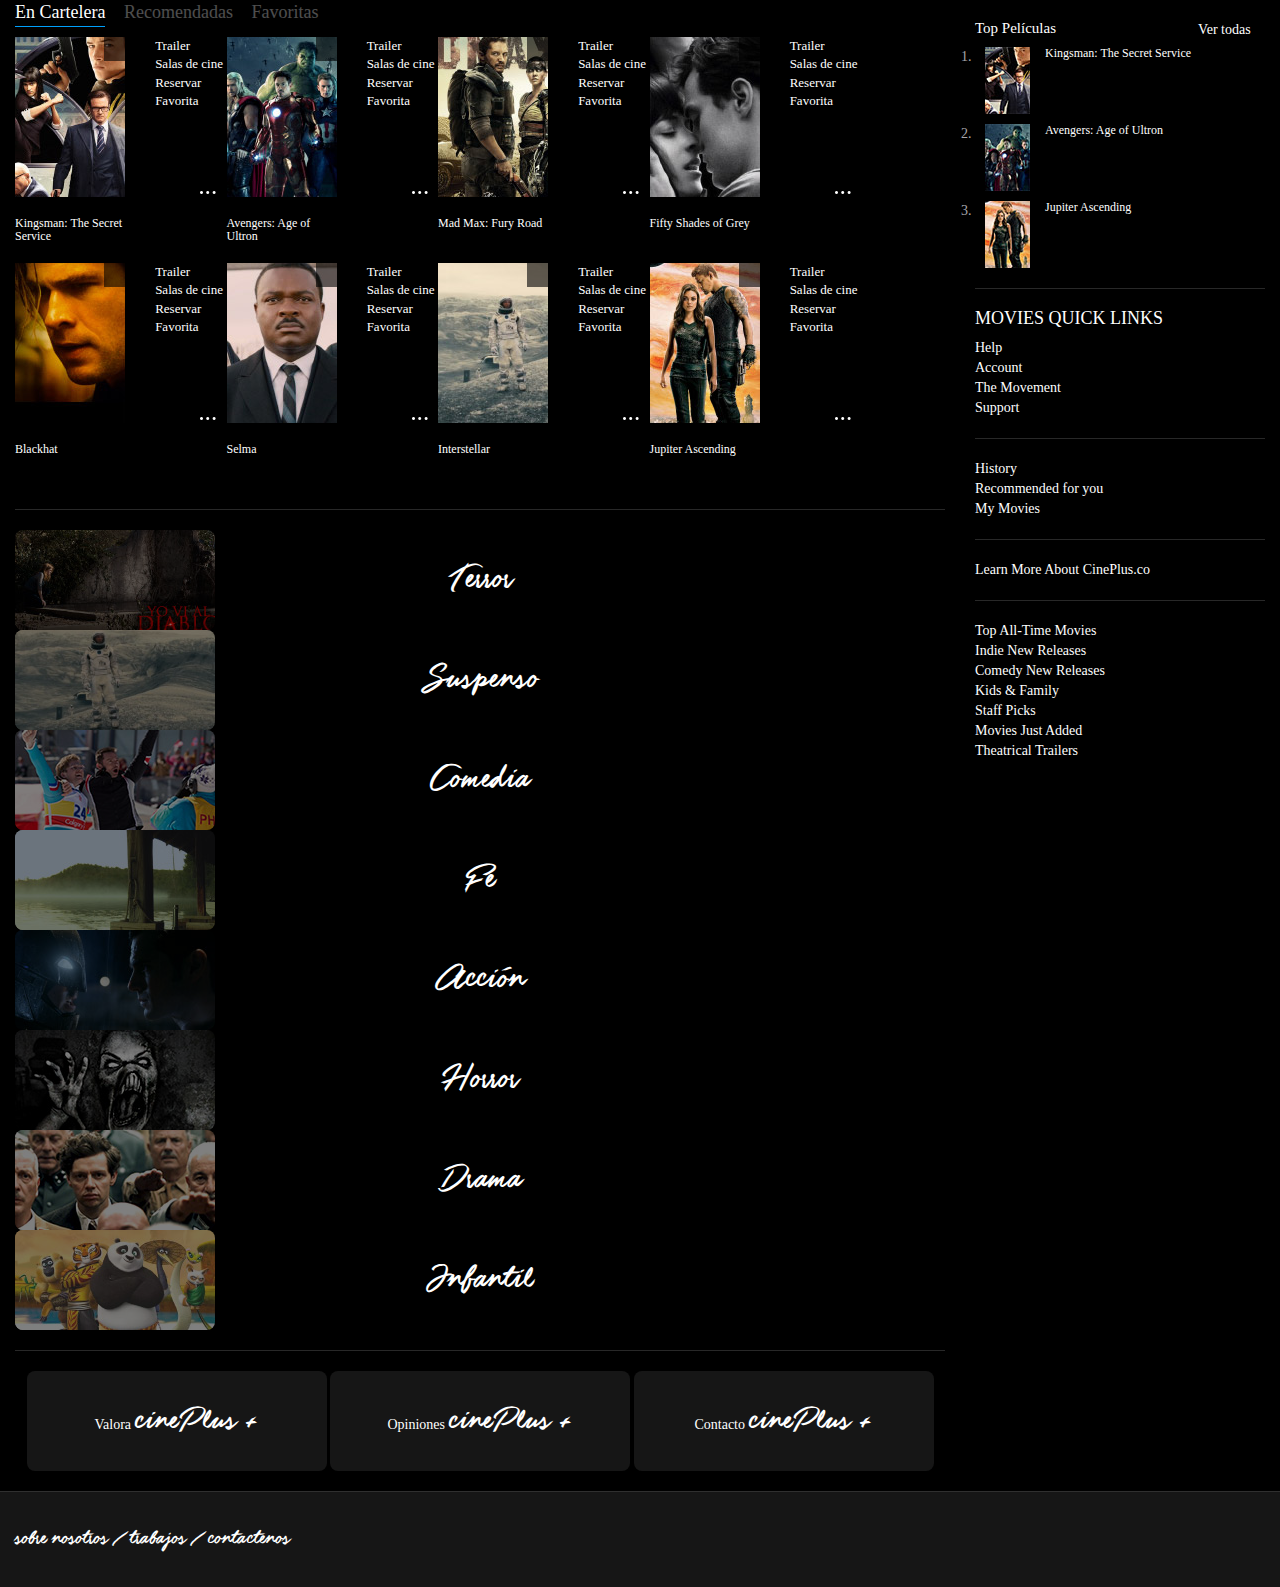
==== commit 29b127d4: "Add loading page" ====
--- a/index.html
+++ b/index.html
@@ -920,6 +920,7 @@
   </footer>
 
   <div id="loading-screen"></div>
+  <div id="loading"></div>
   <!-- modals -->
     <!-- Modal Login-->
     <div class="modal fade" id="myModal" tabindex="-1" role="dialog" aria-labelledby="myModalLabel">
--- a/css/cineplus.css
+++ b/css/cineplus.css
@@ -518,7 +518,7 @@
 .movies-top-page .list-inline a:hover{color: #fa0;}
 
 
-.loading-screen{
+#loading-screen{
   background: #000 url(../images/design/misc/cinePlus-logo.png) no-repeat center center;
   bottom: 0;
   left: 0;
